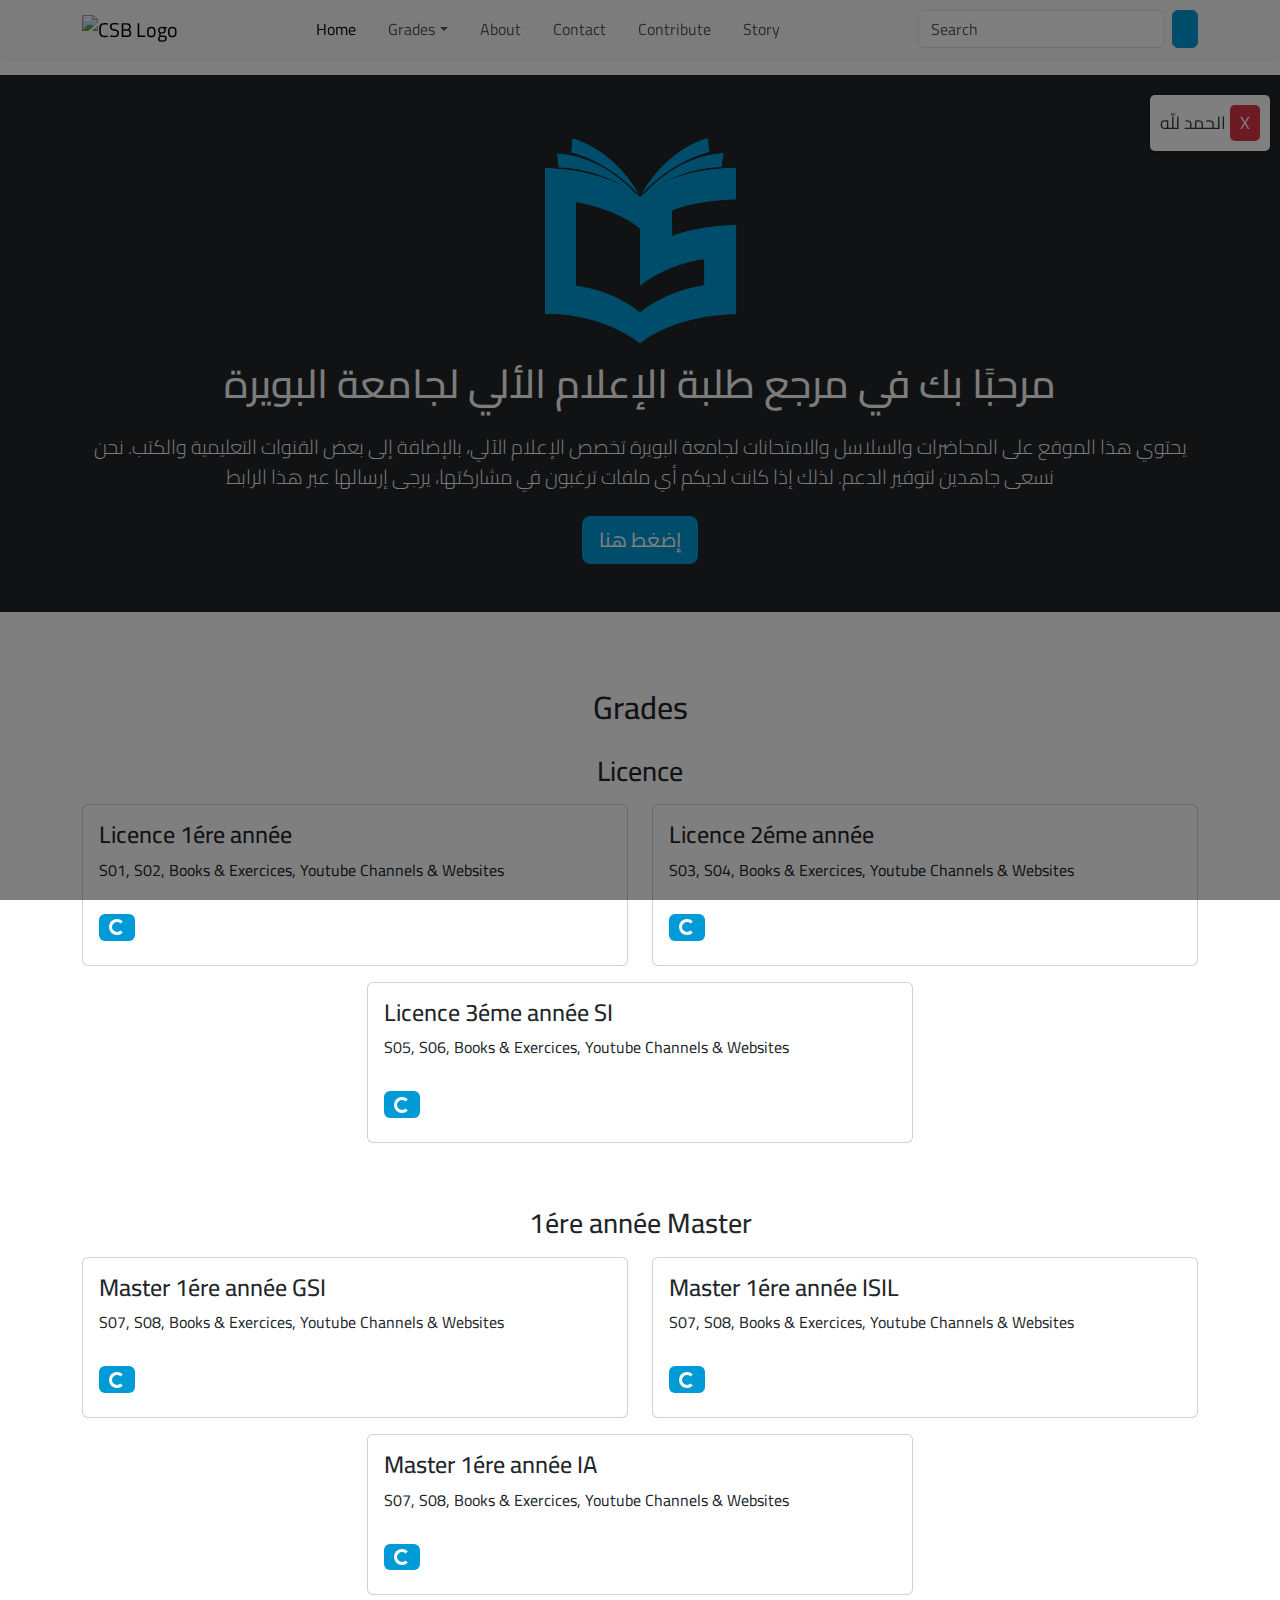
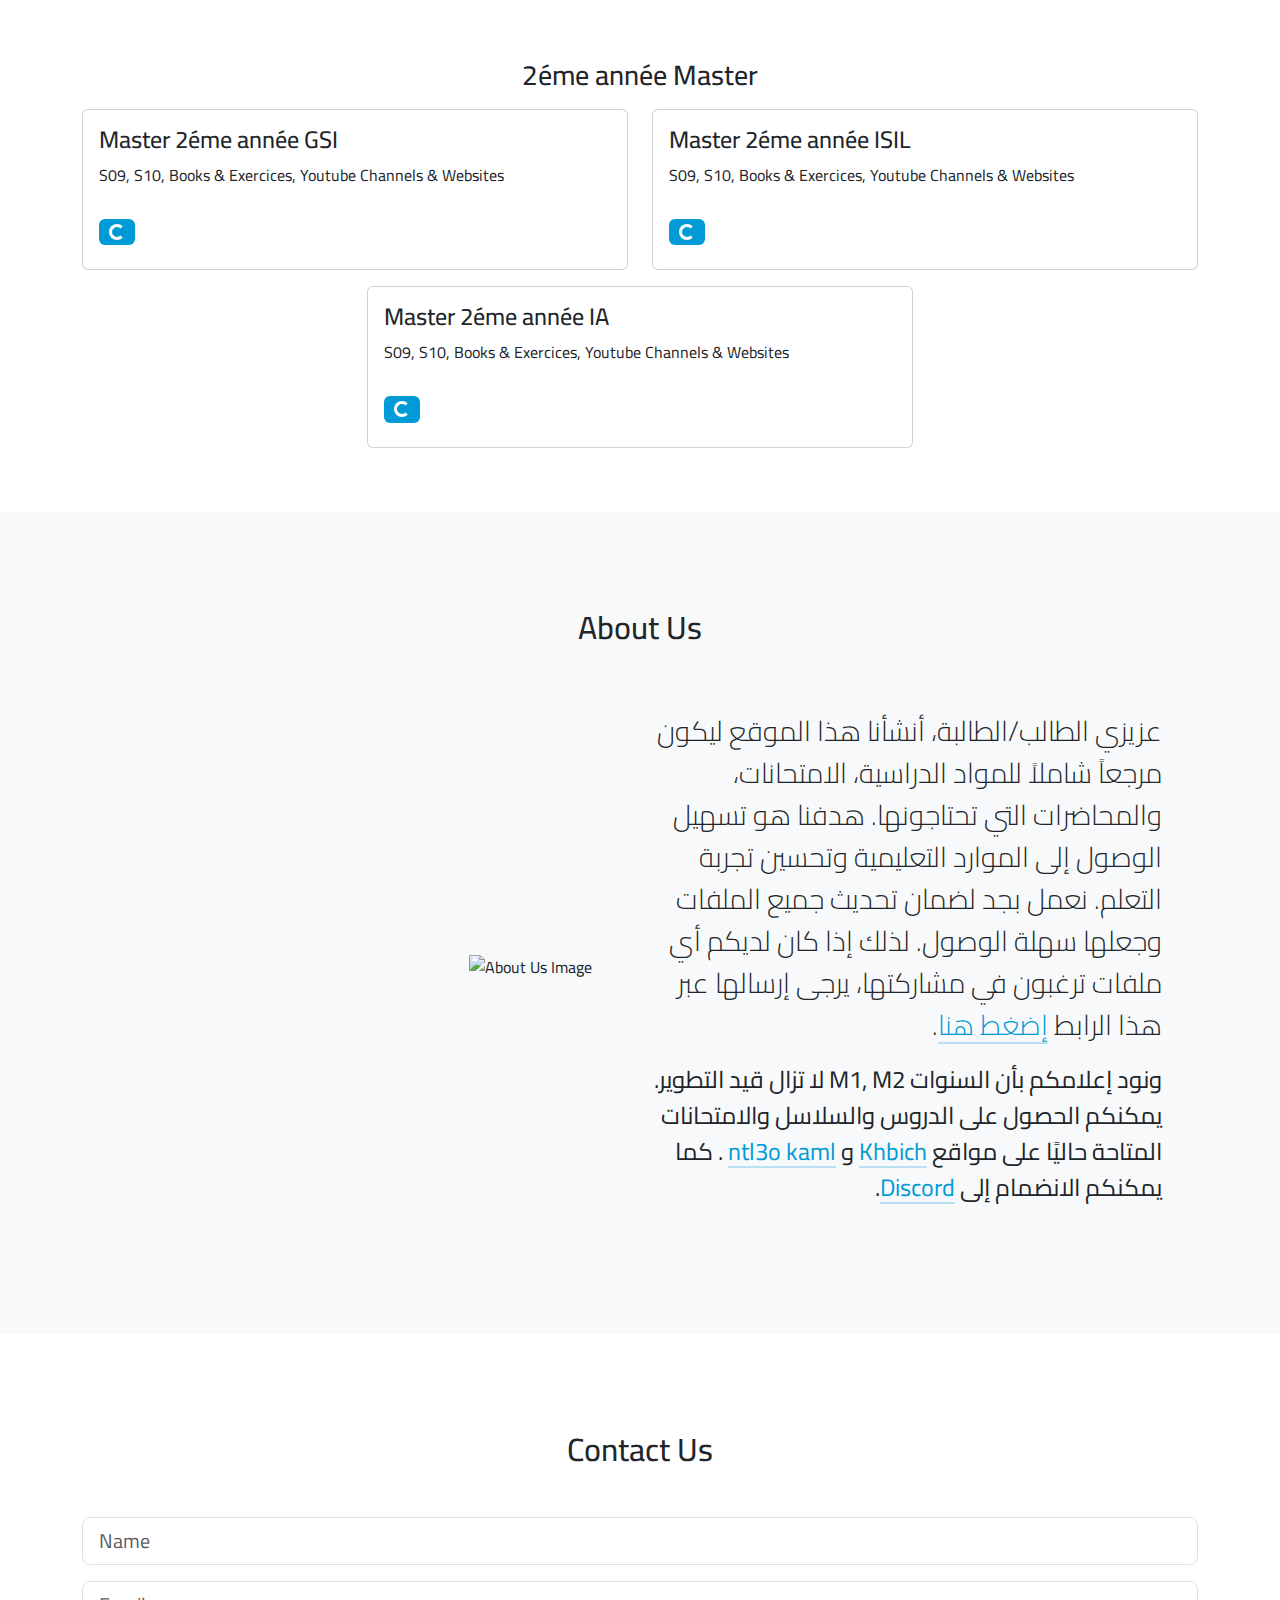
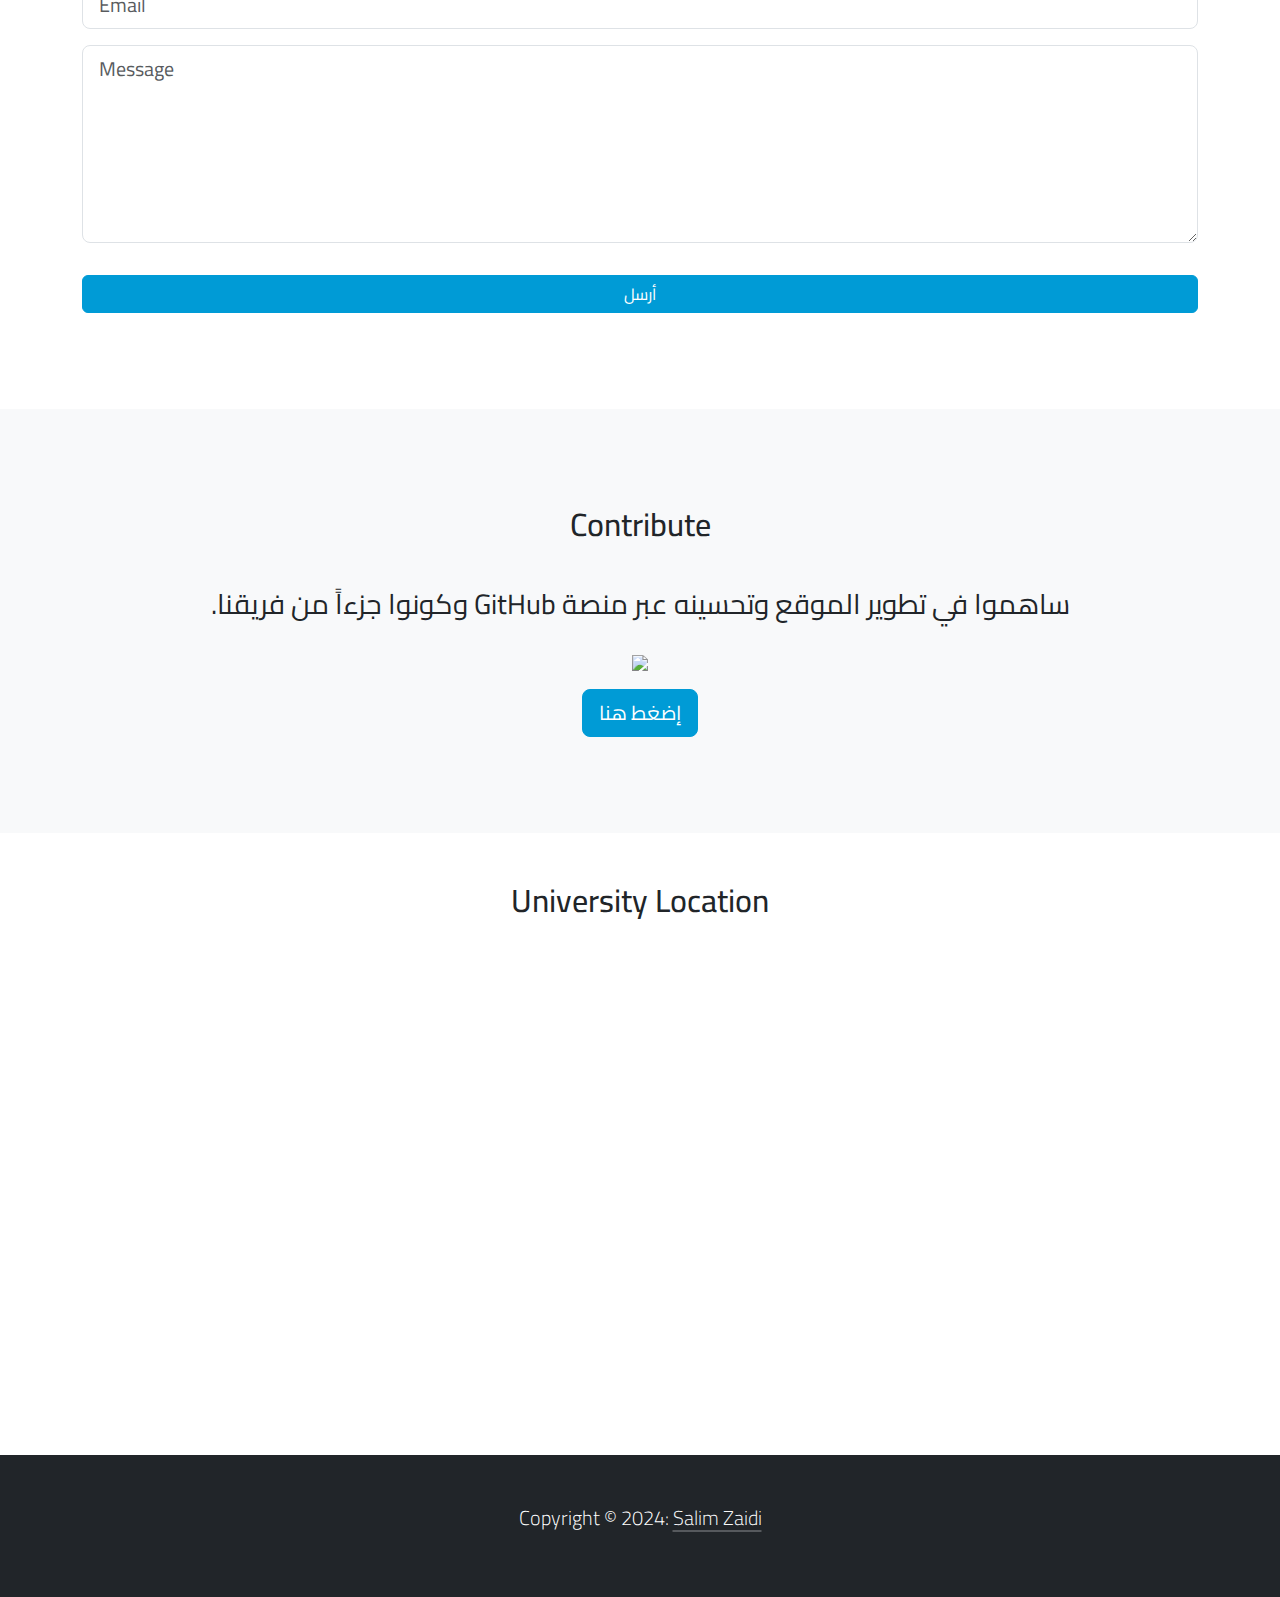
==== index.html @ 946effe6 "Update navbar links" ====
<!DOCTYPE html>
<html>
  <head>
    <meta charset="UTF-8" />
    <meta name="viewport" content="width=device-width, initial-scale=1" />
    <title>CS Bouira</title>
    <script
      type="module"
      src="https://www.gstatic.com/firebasejs/10.13.0/firebase-app.js"
    ></script>
    <script
      type="module"
      src="https://www.gstatic.com/firebasejs/10.13.0/firebase-storage.js"
    ></script>
    <link href="assets/css/style.css" rel="stylesheet" />
    <link href="assets/css/bootstrap.css" rel="stylesheet" />
    <link
      rel="stylesheet"
      href="https://cdnjs.cloudflare.com/ajax/libs/bootstrap-icons/1.11.3/font/bootstrap-icons.min.css"
      integrity="sha512-dPXYcDub/aeb08c63jRq/k6GaKccl256JQy/AnOq7CAnEZ9FzSL9wSbcZkMp4R26vBsMLFYH4kQ67/bbV8XaCQ=="
      crossorigin="anonymous"
      referrerpolicy="no-referrer"
    />
    <link
      rel="stylesheet"
      href="https://cdnjs.cloudflare.com/ajax/libs/font-awesome/6.5.2/css/all.min.css"
      integrity="sha512-SnH5WK+bZxgPHs44uWIX+LLJAJ9/2PkPKZ5QiAj6Ta86w+fsb2TkcmfRyVX3pBnMFcV7oQPJkl9QevSCWr3W6A=="
      crossorigin="anonymous"
      referrerpolicy="no-referrer"
    />
    <link rel="preconnect" href="https://fonts.googleapis.com" />
    <link rel="preconnect" href="https://fonts.gstatic.com" crossorigin />
    <link
      href="https://fonts.googleapis.com/css2?family=Cairo:wght@200..1000&display=swap"
      rel="stylesheet"
    />
    <link rel="icon" type="image/x-icon" href="assets/images/favicon.ico" />
    <style>
      #spinnerHidden {
        margin-left: 5px;
        display: none;
      }
      .progress {
        margin-top: 10px;
        height: 20px;
      }
    </style>
    <!-- Google tag (gtag.js) -->
    <script
      async
      src="https://www.googletagmanager.com/gtag/js?id=G-Q7Y0WEM3KB"
    ></script>
    <script>
      window.dataLayer = window.dataLayer || [];
      function gtag() {
        dataLayer.push(arguments);
      }
      gtag("js", new Date());

      gtag("config", "G-Q7Y0WEM3KB");
    </script>
  </head>
  <body data-bs-spy="scroll" data-bs-target=".navbar" data-bs-offset="10">
    <!-- NavBar -->
    <nav
      class="navbar bg-light navbar-expand-lg navbar-light fixed-top shadow-sm"
    >
      <div class="container">
        <a href="./index.html" class="navbar-brand"
          ><img src="assets/images/csb-nav-logo.png" alt="CSB Logo"
        /></a>
        <button
          class="navbar-toggler"
          data-bs-toggle="collapse"
          data-bs-target="#navCollapse"
        >
          <span class="navbar-toggler-icon"></span>
        </button>
        <div class="collapse navbar-collapse" id="navCollapse">
          <ul class="navbar-nav m-auto">
            <li class="nav-item me-3">
              <a href="#" class="nav-link active">Home</a>
            </li>
            <li class="nav-item dropdown me-3">
              <a
                class="nav-link dropdown-toggle"
                href="grades-scroll"
                role="button"
                data-bs-toggle="dropdown"
              >
                Grades</a
              >
              <ul class="dropdown-menu">
                <li>
                  <a class="dropdown-item" href="./assets/html/licence1.html"
                    >Licence 1</a
                  >
                </li>
                <li>
                  <a class="dropdown-item" href="./assets/html/licence2.html"
                    >Licence 2</a
                  >
                </li>
                <li>
                  <a class="dropdown-item" href="./assets/html/licence3.html"
                    >Licence 3</a
                  >
                </li>
                <li>
                  <a class="dropdown-item" href="./assets/html/master1_gsi.html"
                    >Master 1 GSI</a
                  >
                </li>
                <li>
                  <a class="dropdown-item disabled" href="#">Master 1 ISIL</a>
                </li>
                <li>
                  <a class="dropdown-item disabled" href="#">Master 1 IA</a>
                </li>
                <li>
                  <a class="dropdown-item" href="./assets/html/master2_gsi.html"
                    >Master 2 GSI</a
                  >
                </li>
                <li>
                  <a
                    class="dropdown-item"
                    href="./assets/html/master2_isil.html"
                    >Master 2 ISIL</a
                  >
                </li>
                <li>
                  <a class="dropdown-item disabled" href="#">Master 2 IA</a>
                </li>
              </ul>
            </li>
            <li class="nav-item me-3">
              <a href="#about-scroll" class="nav-link">About</a>
            </li>
            <li class="nav-item me-3">
              <a href="#contact-scroll" class="nav-link">Contact</a>
            </li>
            <li class="nav-item me-3">
              <a href="#contribute-scroll" class="nav-link">Contribute</a>
            </li>
            <li class="nav-item me-3">
              <a href="./assets/html/our-journey.html" class="nav-link"
                >Story</a
              >
            </li>
          </ul>
          <!-- Search button nav  -->
          <a
            href=""
            type="button"
            data-bs-toggle="modal"
            data-bs-target="#myModal"
            class="d-flex custom-link"
          >
            <input
              class="form-control me-2"
              type="text"
              placeholder="Search"
              readonly
            />
            <button class="btn btn-primary text-white" type="button">
              <i class="bi bi-search"></i>
            </button>
          </a>
        </div>
      </div>
    </nav>
    <!-- Search Modal -->
    <div class="modal fade" id="myModal">
      <div class="modal-dialog modal-dialog-scrollable modal-xl">
        <div class="modal-content">
          <!-- Modal Header -->
          <div class="modal-header">
            <h4 class="modal-title m-auto">إبحث عن الملفات</h4>
            <!-- <button -->
            <!--   type="button" -->
            <!--   class="btn-close" -->
            <!--   data-bs-dismiss="modal" -->
            <!-- ></button> -->
          </div>

          <!-- Modal body -->
          <div class="modal-body">
            <span class="d-flex">
              <input
                class="form-control me-2"
                id="searchQuery"
                type="text"
                placeholder="Exemples: Algo, TP Algo, Examen Algo ..."
              />
              <button
                class="btn btn-primary text-white"
                id="searchButton"
                type="button"
                onclick="searchFiles()"
              >
                إبحث <span id="spinner-upload"></span>
              </button>
            </span>
            <div id="search-results"></div>
          </div>

          <!-- Modal footer -->
          <div class="modal-footer">
            <button
              type="button"
              class="btn btn-danger"
              data-bs-dismiss="modal"
            >
              Close
            </button>
          </div>
        </div>
      </div>
    </div>
    <!-- Adhkar Notification -->
    <div id="adhkar">
      <span id="adhkarText">الحمد للّه</span>
      <button id="closeAdhkar">X</button>
    </div>
    <!-- Header -->
    <section class="bg-dark text-light p-md-5 p-3 text-center mb-5">
      <div class="container">
        <div
          class="d-sm-flex flex-column align-items-center justify-content-between"
        >
          <img
            class="img-fluid min"
            src="assets/images/csb-logo.png"
            alt="CSB Logo"
          />
          <div>
            <h1 dir="rtl">
              مرحبًا بك في مرجع طلبة الإعلام الألي لجامعة البويرة
            </h1>
            <p class="lead my-4">
              يحتوي هذا الموقع على المحاضرات والسلاسل والامتحانات لجامعة البويرة
              تخصص الإعلام الآلي، بالإضافة إلى بعض القنوات التعليمية والكتب. نحن
              نسعى جاهدين لتوفير الدعم. لذلك إذا كانت لديكم أي ملفات ترغبون في
              مشاركتها، يرجى إرسالها عبر هذا الرابط
            </p>
            <button
              class="btn btn-lg btn-primary text-white"
              id="uploadButton"
              type="button"
              data-bs-toggle="offcanvas"
              data-bs-target="#offcanvas-upload"
            >
              إضغط هنا
            </button>
          </div>
        </div>
      </div>
    </section>
    <!-- Grades -->
    <section id="grades-scroll" class="p-md-4">
      <div class="container">
        <h2 class="text-center mt-1">
          <span class="text-primary"
            ><i class="fa-solid fa-graduation-cap"></i
          ></span>
          Grades
        </h2>
        <div class="row mt-4 pb-4">
          <h3 class="text-center mt-1 pb-2">Licence</h3>
          <div class="col-sm-6 mb-3">
            <div class="card card-hover-effect">
              <div class="card-body">
                <a
                  href="./assets/html/licence1.html"
                  id="custom-link"
                  class="text-dark"
                >
                  <h4 class="card-title">Licence 1ére année</h4>
                  <p class="card-text pb-3">
                    S01, S02, Books & Exercices, Youtube Channels & Websites
                  </p>
                  <div class="card-link h5">
                    <span class="badge bg-primary">
                      <i class="bi bi-file-earmark-text-fill"></i>
                      <span id="licence1">
                        <span class="spinner-border spinner-border-sm"></span>
                      </span>
                    </span>
                  </div>
                </a>
              </div>
            </div>
          </div>
          <div class="col-sm-6 mb-3">
            <div class="card card-hover-effect">
              <div class="card-body">
                <a
                  href="./assets/html/licence2.html"
                  id="custom-link"
                  class="text-dark"
                >
                  <h4 class="card-title">Licence 2éme année</h4>
                  <p class="card-text pb-3">
                    S03, S04, Books & Exercices, Youtube Channels & Websites
                  </p>
                  <div class="card-link h5">
                    <span class="badge bg-primary">
                      <i class="bi bi-file-earmark-text-fill"></i>
                      <span id="licence2">
                        <span class="spinner-border spinner-border-sm"></span>
                      </span>
                    </span>
                  </div>
                </a>
              </div>
            </div>
          </div>
          <div class="col-sm-6 mb-3 m-auto">
            <div class="card card-hover-effect">
              <div class="card-body">
                <a
                  href="./assets/html/licence3.html"
                  id="custom-link"
                  class="text-dark"
                >
                  <h4 class="card-title">Licence 3éme année SI</h4>
                  <p class="card-text pb-3">
                    S05, S06, Books & Exercices, Youtube Channels & Websites
                  </p>
                  <div class="card-link h5">
                    <span class="badge bg-primary">
                      <i class="bi bi-file-earmark-text-fill"></i>
                      <span id="licence3">
                        <span class="spinner-border spinner-border-sm"></span>
                      </span>
                    </span>
                  </div>
                </a>
              </div>
            </div>
          </div>
        </div>
        <div class="row mt-4 pb-4">
          <h3 class="text-center pb-2">1ére année Master</h3>
          <div class="col-sm-6 mb-3">
            <div class="card card-hover-effect">
              <div class="card-body">
                <a
                  href="./assets/html/master1_gsi.html"
                  id="custom-link"
                  class="text-dark"
                >
                  <h4 class="card-title">Master 1ére année GSI</h4>
                  <p class="card-text pb-3">
                    S07, S08, Books & Exercices, Youtube Channels & Websites
                  </p>
                  <div class="card-link h5">
                    <span class="badge bg-primary">
                      <i class="bi bi-file-earmark-text-fill"></i>
                      <span id="master1_gsi">
                        <span class="spinner-border spinner-border-sm"></span>
                      </span>
                    </span>
                  </div>
                </a>
              </div>
            </div>
          </div>
          <div class="col-sm-6 mb-3">
            <div class="card card-hover-effect">
              <div class="card-body">
                <a href="#" id="custom-link" class="text-dark in-progress">
                  <h4 class="card-title">Master 1ére année ISIL</h4>
                  <p class="card-text pb-3">
                    S07, S08, Books & Exercices, Youtube Channels & Websites
                  </p>
                  <div class="card-link h5">
                    <span class="badge bg-primary">
                      <i class="bi bi-file-earmark-text-fill"></i>
                      <span id="master1_isil">
                        <span class="spinner-border spinner-border-sm"></span>
                      </span>
                    </span>
                  </div>
                </a>
              </div>
            </div>
          </div>
          <div class="col-sm-6 mb-3 m-auto">
            <div class="card card-hover-effect">
              <div class="card-body">
                <a href="#" id="custom-link" class="text-dark in-progress">
                  <h4 class="card-title">Master 1ére année IA</h4>
                  <p class="card-text pb-3">
                    S07, S08, Books & Exercices, Youtube Channels & Websites
                  </p>
                  <div class="card-link h5">
                    <span class="badge bg-primary">
                      <i class="bi bi-file-earmark-text-fill"></i>
                      <span id="master1_ia">
                        <span class="spinner-border spinner-border-sm"></span>
                      </span>
                    </span>
                  </div>
                </a>
              </div>
            </div>
          </div>
        </div>
        <div class="row mt-4 pb-4">
          <h3 class="text-center pb-2">2éme année Master</h3>
          <div class="col-sm-6 mb-3 m-auto">
            <div class="card card-hover-effect">
              <div class="card-body">
                <a
                  href="./assets/html/master2_gsi.html"
                  id="custom-link"
                  class="text-dark"
                >
                  <h4 class="card-title">Master 2éme année GSI</h4>
                  <p class="card-text pb-3">
                    S09, S10, Books & Exercices, Youtube Channels & Websites
                  </p>
                  <div class="card-link h5">
                    <span class="badge bg-primary">
                      <i class="bi bi-file-earmark-text-fill"></i>
                      <span id="master2_gsi">
                        <span class="spinner-border spinner-border-sm"></span>
                      </span>
                    </span>
                  </div>
                </a>
              </div>
            </div>
          </div>
          <div class="col-sm-6 mb-3 m-auto">
            <div class="card card-hover-effect">
              <div class="card-body">
                <a
                  href="./assets/html/master2_isil.html"
                  id="custom-link"
                  class="text-dark"
                >
                  <h4 class="card-title">Master 2éme année ISIL</h4>
                  <p class="card-text pb-3">
                    S09, S10, Books & Exercices, Youtube Channels & Websites
                  </p>
                  <div class="card-link h5">
                    <span class="badge bg-primary">
                      <i class="bi bi-file-earmark-text-fill"></i>
                      <span id="master2_isil">
                        <span class="spinner-border spinner-border-sm"></span>
                      </span>
                    </span>
                  </div>
                </a>
              </div>
            </div>
          </div>
          <div class="col-sm-6 mb-3 m-auto">
            <div class="card card-hover-effect">
              <div class="card-body">
                <a href="#" id="custom-link" class="text-dark in-progress">
                  <h4 class="card-title">Master 2éme année IA</h4>
                  <p class="card-text pb-3">
                    S09, S10, Books & Exercices, Youtube Channels & Websites
                  </p>
                  <div class="card-link h5">
                    <span class="badge bg-primary">
                      <i class="bi bi-file-earmark-text-fill"></i>
                      <span id="master2_ia">
                        <span class="spinner-border spinner-border-sm"></span>
                      </span>
                    </span>
                  </div>
                </a>
              </div>
            </div>
          </div>
        </div>
      </div>
    </section>

    <!-- About us -->
    <section id="about-scroll" class="bg-light text-dark p-md-5 pt-4 text-end">
      <div class="container">
        <h2 class="text-center mt-5 mb-5">
          <span class="text-primary"
            ><i class="bi bi-file-earmark-person"></i
          ></span>
          About Us
        </h2>
        <div class="row align-items-center justify-content-between pb-5">
          <div class="col-lg py-2">
            <img
              src="assets/images/about-us.svg"
              class="img-fluid"
              alt="About Us Image"
            />
          </div>
          <div dir="rtl" class="col-lg px-5 py-3">
            <p class="lead fs-3">
              عزيزي الطالب/الطالبة، أنشأنا هذا الموقع ليكون مرجعاً شاملاً للمواد
              الدراسية، الامتحانات، والمحاضرات التي تحتاجونها. هدفنا هو تسهيل
              الوصول إلى الموارد التعليمية وتحسين تجربة التعلم. نعمل بجد لضمان
              تحديث جميع الملفات وجعلها سهلة الوصول. لذلك إذا كان لديكم أي ملفات
              ترغبون في مشاركتها، يرجى إرسالها عبر هذا الرابط
              <a
                class="link-primary link-offset-2 link-underline-opacity-25 link-underline-opacity-100-hover"
                data-bs-toggle="offcanvas"
                data-bs-target="#offcanvas-upload"
                type="button"
                id="uploadButtonLink"
              >
                إضغط هنا </a
              >.
            </p>
            <p class="fs-4">
              ونود إعلامكم بأن السنوات M1, M2 لا تزال قيد التطوير. يمكنكم الحصول
              على الدروس والسلاسل والامتحانات المتاحة حاليًا على مواقع
              <a
                href="https://tahadz.com/khbich/"
                target="_blank"
                class="link-primary link-offset-2 link-underline-opacity-25 link-underline-opacity-100-hover"
                >Khbich</a
              >
              و
              <a
                href="https://rayaneca.github.io/rayane.github.io/"
                target="_blank"
                class="link-primary link-offset-2 link-underline-opacity-25 link-underline-opacity-100-hover"
                >ntl3o kaml</a
              >
              . كما يمكنكم الانضمام إلى
              <a
                href="https://discord.gg/wbubXFaFJg"
                target="_blank"
                class="link-primary link-offset-2 link-underline-opacity-25 link-underline-opacity-100-hover"
                >Discord</a
              >.
            </p>
          </div>
        </div>
      </div>
    </section>
    <!-- Contact us -->
    <section id="contact-scroll" class="p-md-5 pt-4">
      <div class="container">
        <h2 class="text-center mt-5 mb-5">
          <span class="text-primary"
            ><i class="fa-solid fa-paper-plane"></i
          ></span>
          Contact Us
        </h2>
        <div class="row pb-5">
          <div class="col-12">
            <form action="" method="POST" name="csb-contact-form">
              <div class="mb-3">
                <input
                  type="text"
                  class="form-control form-control-lg"
                  name="name-contact"
                  placeholder="Name"
                  required
                />
              </div>
              <div class="mb-3">
                <input
                  type="email"
                  class="form-control form-control-lg"
                  name="email-contact"
                  placeholder="Email"
                  required
                />
              </div>
              <div class="mb-3">
                <textarea
                  class="form-control form-control-lg"
                  name="message-contact"
                  rows="6"
                  placeholder="Message"
                  required
                ></textarea>
              </div>
              <div class="d-grid">
                <button
                  id="submit-contact"
                  type="submit"
                  class="btn btn-primary text-white mt-3"
                >
                  أرسل <span></span>
                </button>
                <div dir="rtl" id="contact-result">
                  <strong></strong>
                </div>
              </div>
            </form>
          </div>
        </div>
      </div>
    </section>
    <!-- Contribute -->
    <section
      id="contribute-scroll"
      class="bg-light text-dark p-md-5 pt-4 text-center"
    >
      <div class="container">
        <h2 class="text-center mt-5 mb-3">
          <span class="text-primary"><i class="bi bi-github"></i></span>
          Contribute
        </h2>

        <div
          class="pb-5 d-sm-flex flex-column align-items-center justify-content-between"
        >
          <div>
            <p dir="rtl" class="fs-3 my-4">
              ساهموا في تطوير الموقع وتحسينه عبر منصة GitHub وكونوا جزءاً من
              فريقنا.
            </p>
          </div>
          <!-- github card -->
          <a href="https://github.com/zedsalim/csbouira" target="_blank"
            ><img
              class="img-fluid"
              src="https://gh-card.dev/repos/zedsalim/csbouira.svg?fullname="
          /></a>
          <a
            href="https://github.com/zedsalim/csbouira"
            target="_blank"
            class="mt-3 btn btn-lg btn-primary text-white"
            >إضغط هنا</a
          >
        </div>
      </div>
    </section>
    <!-- Map -->
    <section>
      <div class="container">
        <h2 class="text-center mt-4 p-4">
          <span class="text-primary"
            ><i class="fa-solid fa-location-dot"></i
          ></span>
          University Location
        </h2>
        <iframe
          src="https://www.google.com/maps/embed?pb=!1m18!1m12!1m3!1d823908.7739070946!2d3.1841858368198315!3d36.22993038260364!2m3!1f0!2f0!3f0!3m2!1i1024!2i768!4f13.1!3m3!1m2!1s0x128c2ff0fe3b774d%3A0x5f03f9c2709add9a!2sUniversite%20de%20Bouira!5e0!3m2!1sen!2sdz!4v1718720003137!5m2!1sen!2sdz"
          height="450"
          style="border: 0"
          allowfullscreen=""
          loading="lazy"
          referrerpolicy="no-referrer-when-downgrade"
          class="w-100 rounded-3"
        ></iframe>
      </div>
    </section>
    <!-- Footer -->
    <footer class="p-5 mt-5 bg-dark text-white text-center position-relative">
      <div class="container">
        <p class="lead">
          Copyright &copy; 2024:
          <a
            class="link-light link-offset-2 link-underline-opacity-25 link-underline-opacity-100-hover"
            href="https://salimzaidi.site"
            target="_blank"
            >Salim Zaidi</a
          >
        </p>
        <!-- Back to top button -->
        <button
          type="button"
          class="btn btn-primary btn-floating btn-lg text-white rounded-5"
          id="btn-back-to-top"
        >
          <i class="fas fa-arrow-up"></i>
        </button>
      </div>
    </footer>
    <!-- Offcanvas for file upload -->
    <section class="container">
      <div class="offcanvas offcanvas-end" id="offcanvas-upload">
        <div class="offcanvas-header">
          <h2 class="offcanvas-title">
            <span class="text-primary"
              ><i class="bi bi-file-earmark-arrow-up-fill"></i
            ></span>
            إرفع الملف الخاص بك
          </h2>
          <button
            type="button"
            class="btn-close"
            data-bs-dismiss="offcanvas"
          ></button>
        </div>
        <div class="offcanvas-body">
          <div dir="rtl" class="alert alert-info" id="infoAlert">
            <strong>ملاحظة:</strong> يمكنكم رفع أكثر من ملف في آن واحد.
          </div>
          <form dir="rtl" id="form" method="post">
            <input
              type="text"
              id="name"
              class="form-control"
              name="name"
              placeholder="Your Name"
              required
            /><br />
            <input
              type="email"
              id="email"
              name="email"
              class="form-control"
              placeholder="Email"
              required
            />
            <p class="text-muted mt-1">
              يرجى إدخال إيميل حقيقي لكي نستطيع مراسلتكم.
            </p>
            <label class="form-label fs-5" for="module">إسم المقياس:</label>
            <input
              type="text"
              id="module"
              name="module"
              class="form-control"
              placeholder="Exemple: Analyse"
              required
            /><br />
            <label class="form-label fs-5" for="filetype">نوع الملف:</label>
            <select id="filetype" name="filetype" class="form-select" required>
              <option value="Cours">Cours</option>
              <option value="Résumé">Résumé</option>
              <option value="TD">TD</option>
              <option value="TP">TP</option>
              <option value="Test">Test</option>
              <option value="Examen">Examen</option>
              <option value="Other">Other</option>
            </select>
            <br />
            <label class="form-label fs-5" for="grade">السنة:</label>
            <select id="grade" name="grade" class="form-select" required>
              <optgroup label="Licence">
                <option value="Licence 1">Licence 1</option>
                <option value="Licence 2">Licence 2</option>
                <option value="Licence 3 SI">Licence 3 SI</option>
              </optgroup>
              <optgroup label="Master 1">
                <option value="Master 1 GSI">Master 1 GSI</option>
                <option value="Master 1 ISIL">Master 1 ISIL</option>
                <option value="Master 1 IA">Master 1 IA</option>
              </optgroup>
              <optgroup label="Master 2">
                <option value="Master 2 GSI">Master 2 GSI</option>
                <option value="Master 2 ISIL">Master 2 ISIL</option>
                <option value="Master 2 IA">Master 2 IA</option>
              </optgroup>
            </select>
            <br />
            <label class="form-label fs-5" for="semestre">الفصل:</label>
            <select id="semestre" name="semestre" class="form-select" required>
              <option value="Semestre 1">1</option>
              <option value="Semestre 2">2</option></select
            ><br />
            <label for="uploadfile" class="form-label fs-5"
              >إختر الملفات:</label
            >
            <input
              name="file"
              id="uploadfile"
              type="file"
              class="form-control"
              multiple
              required
            /><br />
            <div id="alerts"></div>
            <!-- Placeholder for alerts -->
            <div id="response"></div>
            <div class="d-grid">
              <button
                id="submit-upload"
                type="submit"
                class="btn btn-primary text-white mt-3"
                value="Upload"
              >
                أرسل
                <span
                  id="spinnerHidden"
                  class="spinner-border spinner-border-sm"
                ></span>
              </button>
            </div>
          </form>
        </div>
      </div>
    </section>
    <script src="assets/js/bootstrap.bundle.min.js"></script>
    <script src="assets/js/script.js"></script>
    <script src="assets/js/contact_form.js"></script>
    <script src="assets/js/files_count.js"></script>
    <script src="assets/js/search.js"></script>
    <script src="assets/js/adhkar.js"></script>
    <script src="assets/js/in-progress.js"></script>
    <script src="assets/js/announcement.js"></script>
    <script type="module" src="assets/js/firebase_upload.js"></script>
    <!-- hide info alert -->
    <script>
      function handleClick(event) {
        event.preventDefault();
        setTimeout(function () {
          const alertDiv = document.getElementById("infoAlert");
          alertDiv.classList.add("hideInfo");

          setTimeout(function () {
            alertDiv.style.display = "none";
          }, 500);
        }, 3000);
      }
      document
        .getElementById("uploadButton")
        .addEventListener("click", handleClick);
      document
        .getElementById("uploadButtonLink")
        .addEventListener("click", handleClick);
    </script>
  </body>
</html>
---- assets/css/style.css ----
/* Custom styling */
html {
  scroll-behavior: smooth;
}

body {
  font-family: "Cairo", sans-serif !important;
}

.custom-hr {
  width: 95%;
  height: 3px;
  background-color: #26aadc;
  margin: 18px auto;
}

/* Style for truncating long file names */
.custom-link-container {
  display: flex;
  align-items: center;
  white-space: nowrap;
  overflow: hidden;
  text-overflow: ellipsis;
}

#custom-link {
  text-decoration: none;
}

.custom-link {
  text-decoration: none;
  text-overflow: ellipsis;
  white-space: nowrap;
  overflow: hidden;
  flex-shrink: 1;
}

.custom-link i {
  flex-shrink: 0;
}

/* for fixed-top navbar */
body::before {
  display: block;
  content: "";
  height: 75px;
}

/* Back to top button */
#btn-back-to-top {
  position: fixed;
  bottom: 20px;
  right: 20px;
  opacity: 0;
  transition: opacity 0.3s ease, visibility 0.2s ease;
  visibility: hidden;
  pointer-events: none;
}

#btn-back-to-top.show {
  opacity: 1;
  visibility: visible;
  pointer-events: auto;
}

/* grades cards hover effect */
.card-hover-effect {
  transition: all 0.3s ease-in-out;
}
.card-hover-effect:hover {
  background-color: #009bd6;
  border: none;
  box-shadow: 0 4px 8px rgba(0, 0, 0, 0.2);
}
.card-hover-effect:hover .card-text,
.card-hover-effect:hover .card-title {
  color: #fff;
}

.card-hover-effect:hover .badge {
  background-color: #fff !important;
  color: #212529;
}

#adhkar {
  font-size: 1.1rem;
  position: fixed;
  top: 95px;
  right: 10px;
  color: #343a40;
  background-color: #fff;
  padding: 10px;
  border-radius: 5px;
  box-shadow: 0 4px 8px rgba(0, 0, 0, 0.2);
  z-index: 999;
}

#closeAdhkar {
  background-color: #dc3545;
  color: #fff;
  border: none;
  padding: 5px 10px;
  border-radius: 5px;
  cursor: pointer;
}

#Books-headingZero .accordion-button {
  background-color: #e5e5e5;
  color: #000;
}

/* hide info alert */
#infoAlert {
  transition: opacity 1s ease-out;
  opacity: 1;
}

#infoAlert.hideInfo {
  opacity: 0;
}

/* Custom width for class "min" */
/* For small screens (under 768px) */
@media (max-width: 767px) {
  .min {
    width: 50%;
  }
}

/* For medium screens (768px to 1024px) */
@media (min-width: 768px) and (max-width: 1024px) {
  .min {
    width: 25%;
  }
}

/* For large screens (greater than 1024px) */
@media (min-width: 1025px) {
  .min {
    width: 20%;
  }
}

/* Large modal for larg screens */
@media (min-width: 768px) {
  .modal-xl {
    width: 90%;
    max-width: 1200px;
  }
}
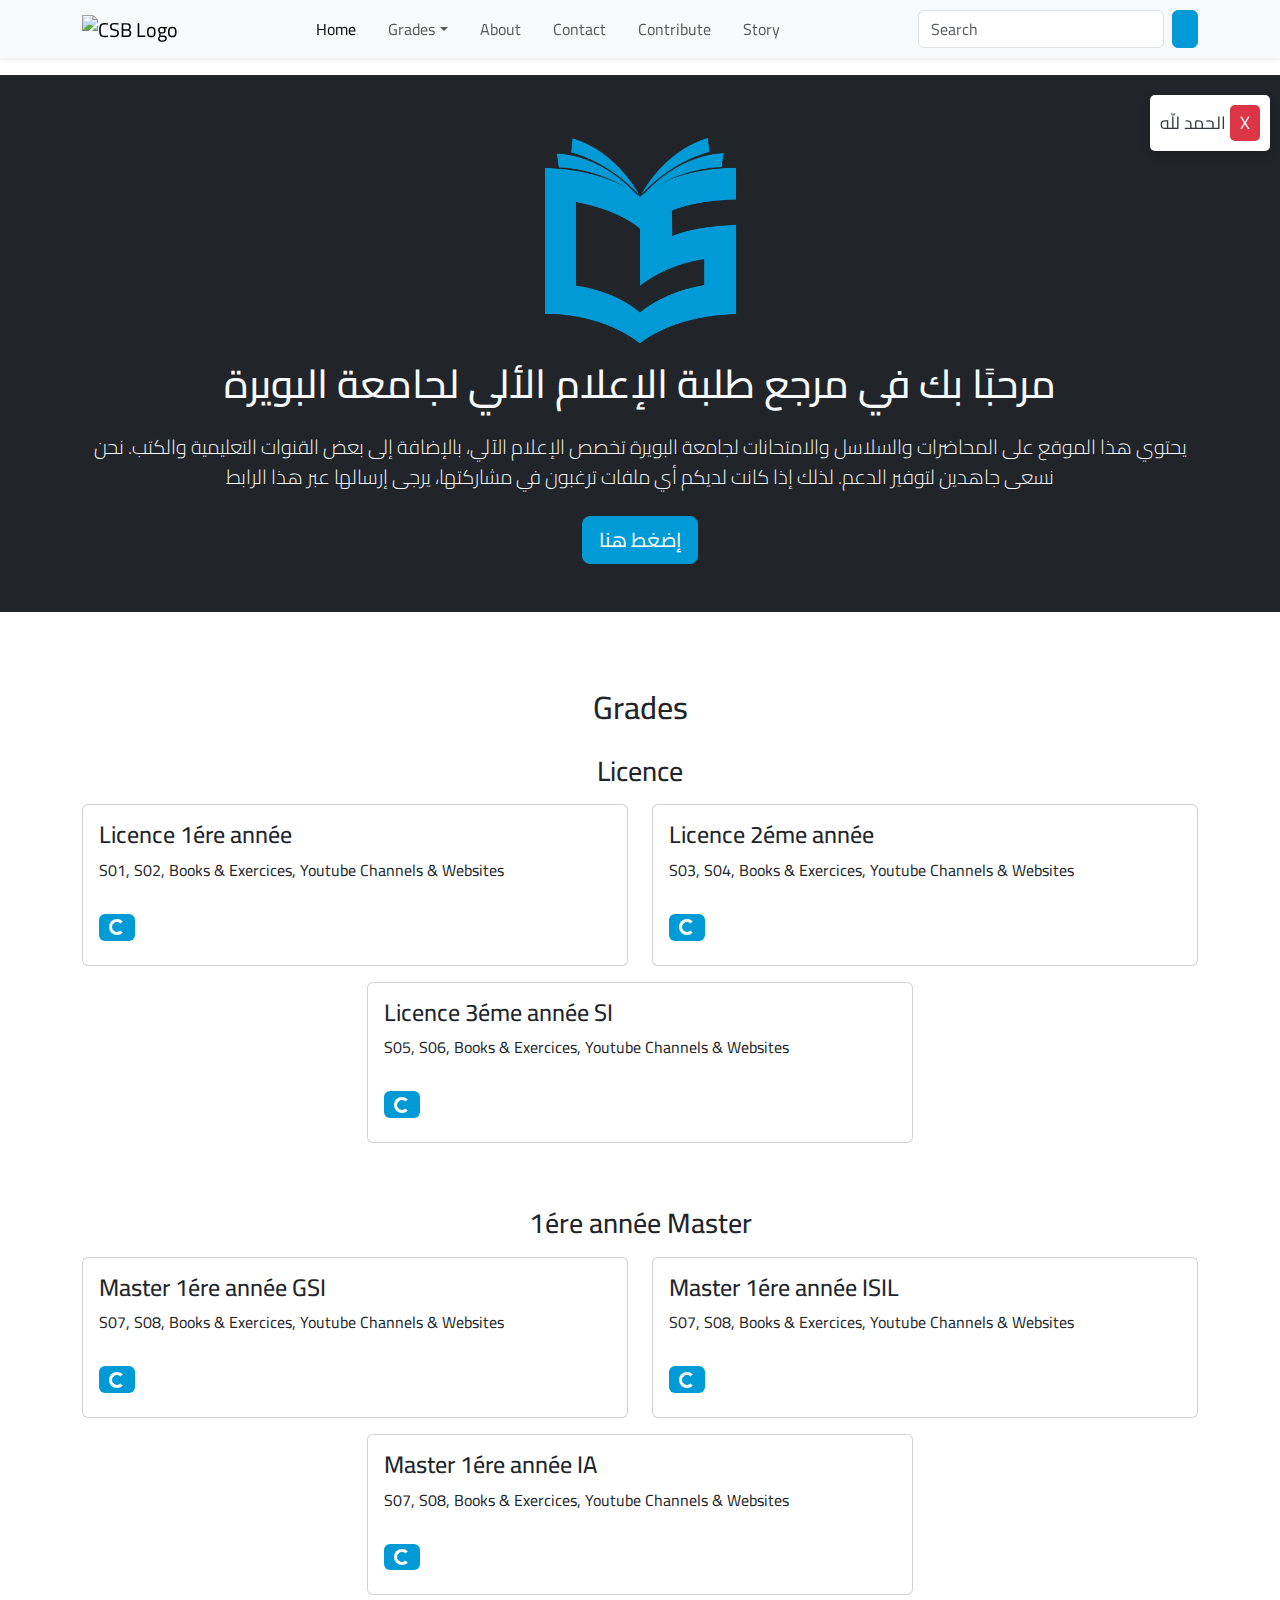
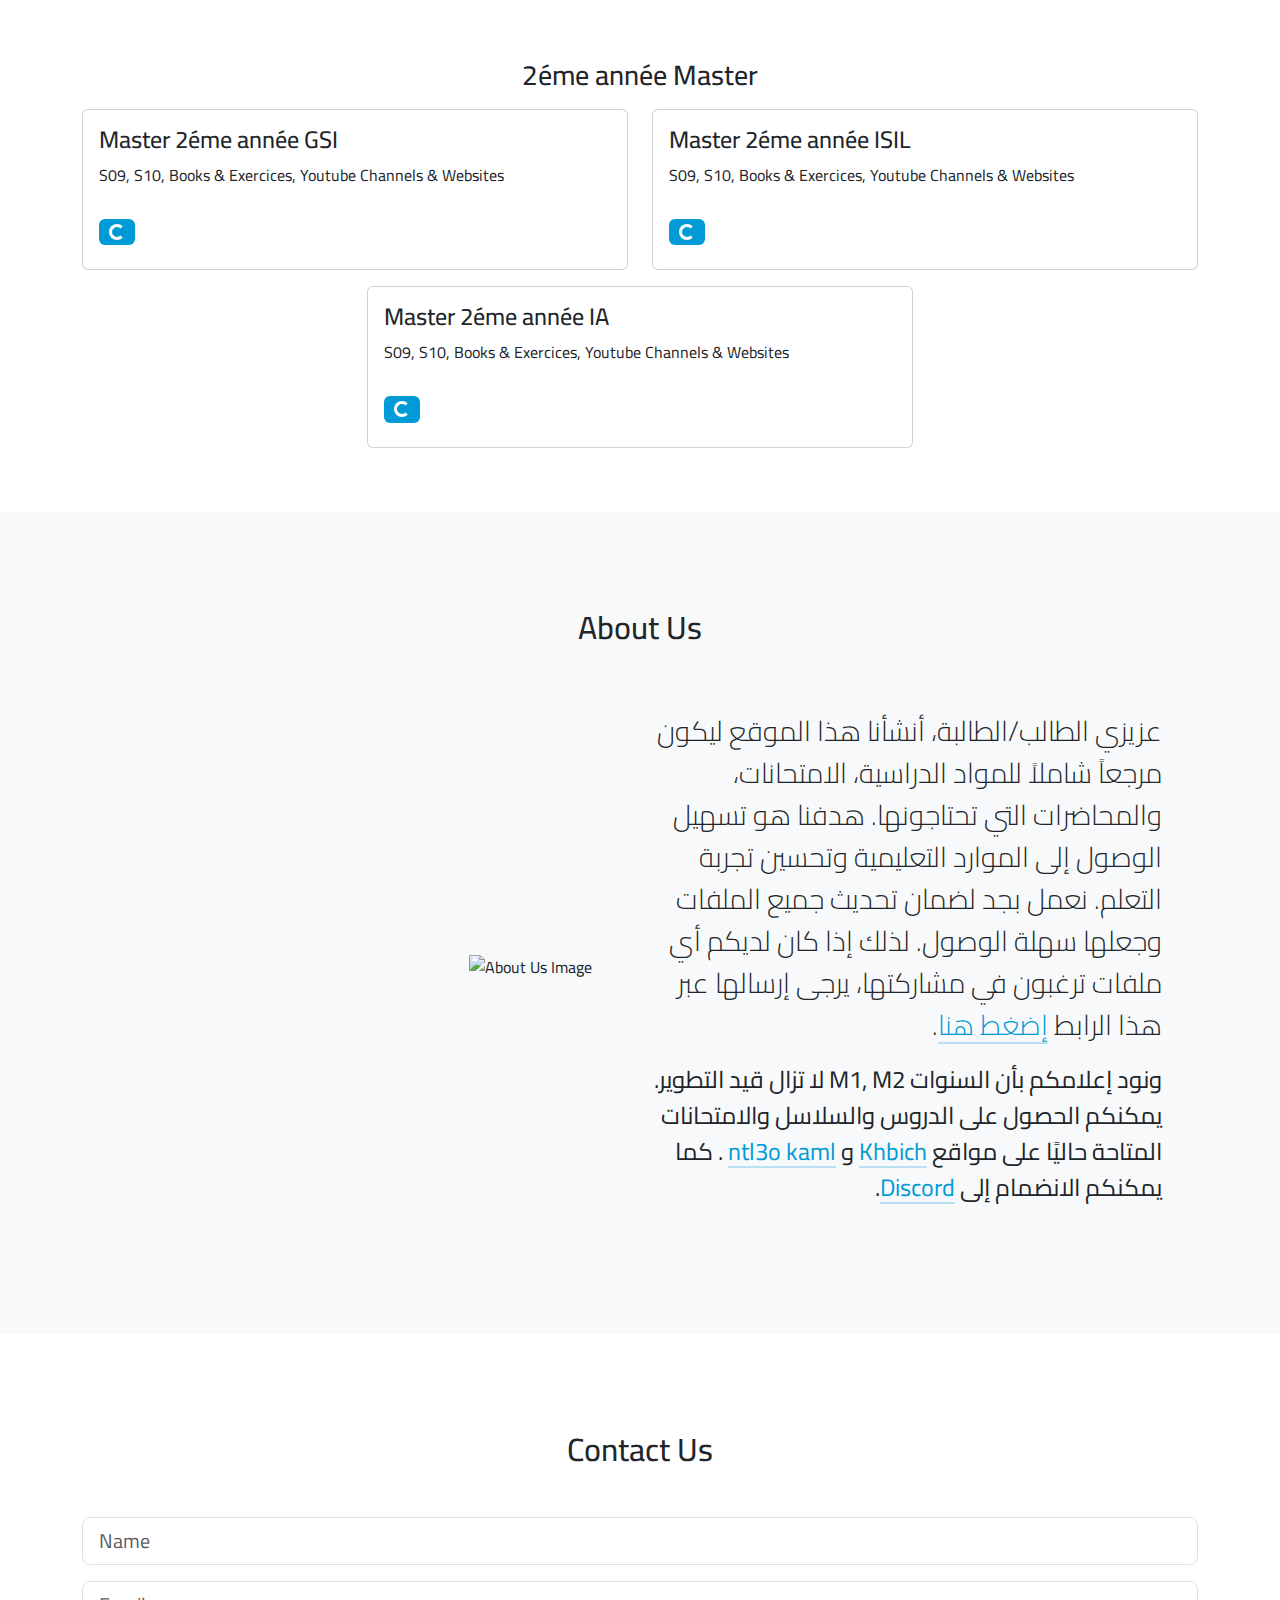
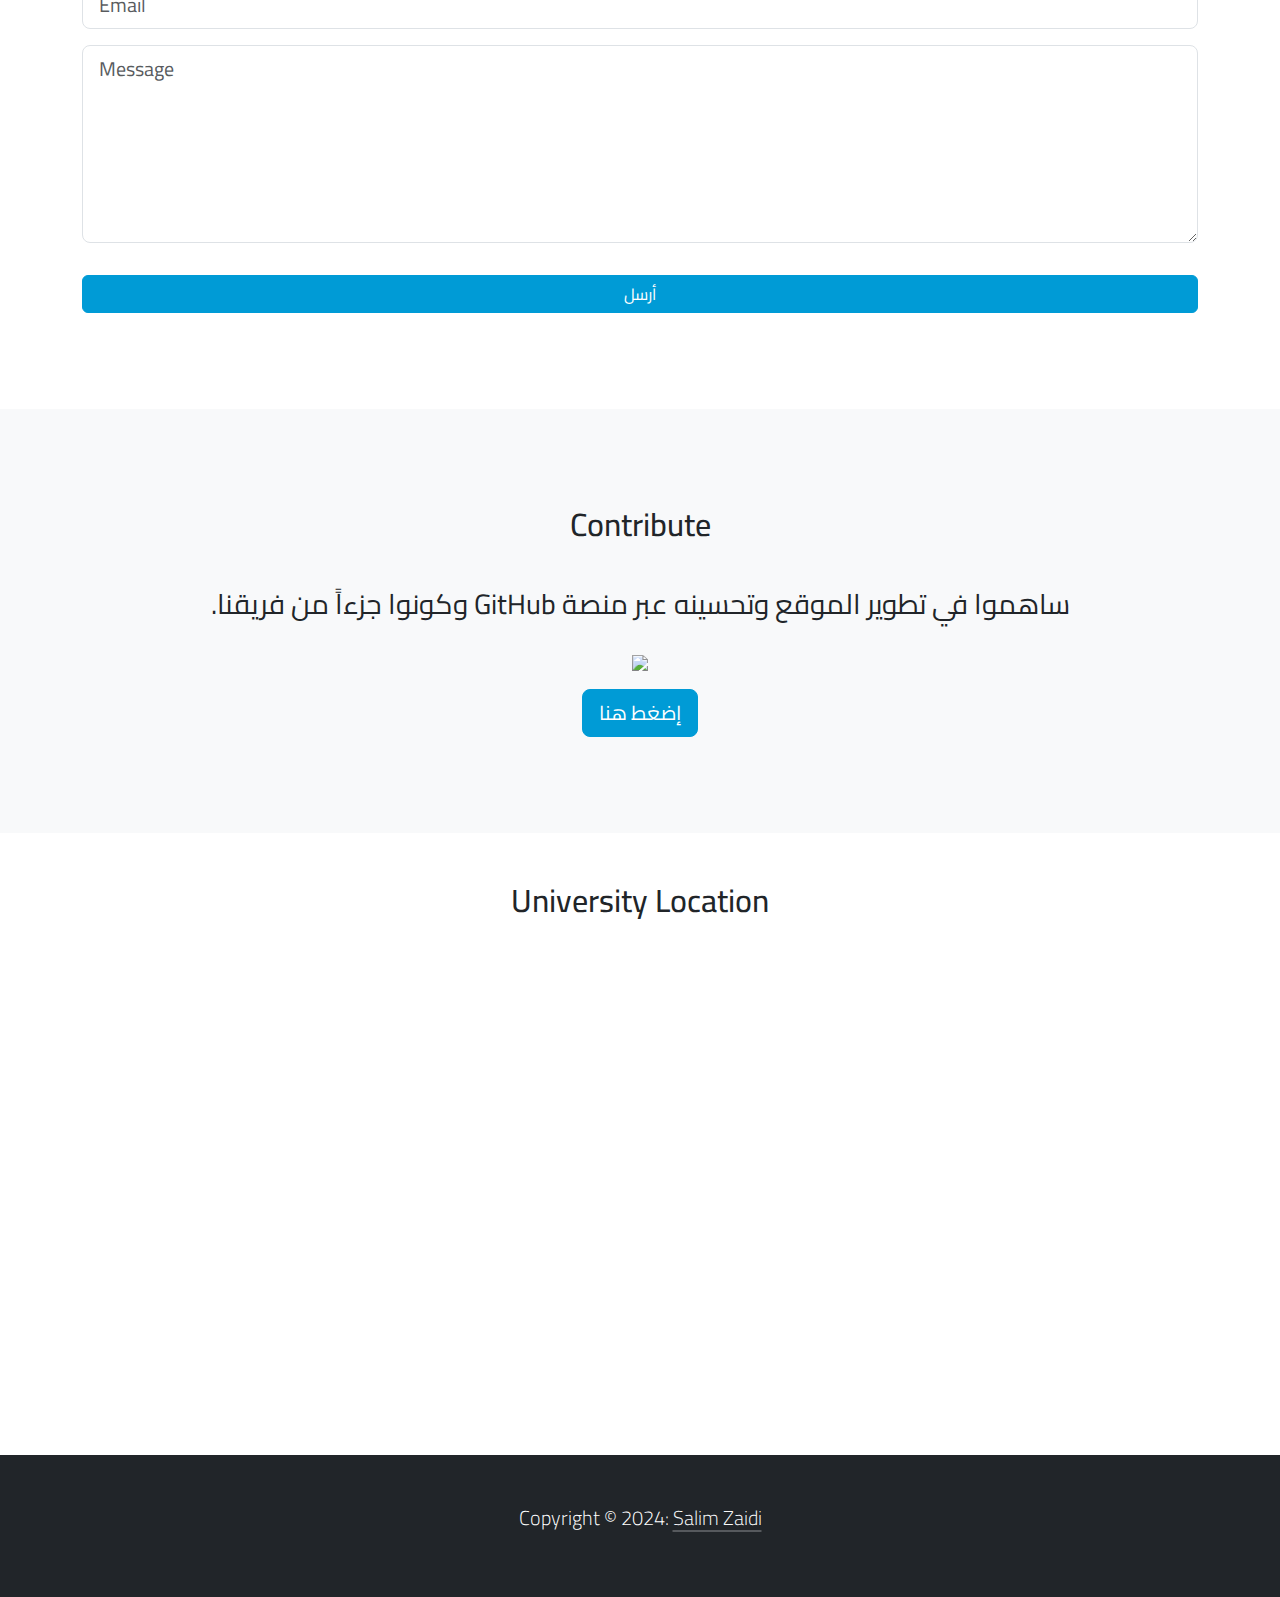
==== commit fa2b1ed6: "fix issues from the last commit" ====
--- a/index.html
+++ b/index.html
@@ -87,6 +87,7 @@
                 href="grades-scroll"
                 role="button"
                 data-bs-toggle="dropdown"
+                id="grades"
               >
                 Grades</a
               >
@@ -112,7 +113,11 @@
                   >
                 </li>
                 <li>
-                  <a class="dropdown-item disabled" href="#">Master 1 ISIL</a>
+                  <a
+                    class="dropdown-item"
+                    href="./assets/html/master1_isil.html"
+                    >Master 1 ISIL</a
+                  >
                 </li>
                 <li>
                   <a class="dropdown-item disabled" href="#">Master 1 IA</a>
@@ -148,6 +153,15 @@
                 >Story</a
               >
             </li>
+             <!--
+            <li class="language-switcher nav-item dropdown me-3">
+              <a class="nav-link dropdown-toggle" href="#" role="button" data-bs-toggle="dropdown">Language</a>
+              <ul class="dropdown-menu">
+                  <li><a class="dropdown-item" href="#" onclick="switchLanguage('en')">English</a></li>
+                  <li><a class="dropdown-item" href="#" onclick="switchLanguage('ar')">العربية</a></li>
+              </ul>
+           </li>
+            -->
           </ul>
           <!-- Search button nav  -->
           <a
@@ -197,7 +211,6 @@
                 class="btn btn-primary text-white"
                 id="searchButton"
                 type="button"
-                onclick="searchFiles()"
               >
                 إبحث <span id="spinner-upload"></span>
               </button>
@@ -235,10 +248,10 @@
             alt="CSB Logo"
           />
           <div>
-            <h1 dir="rtl">
+            <h1 id="welcomeMessage" dir="rtl">
               مرحبًا بك في مرجع طلبة الإعلام الألي لجامعة البويرة
             </h1>
-            <p class="lead my-4">
+            <p id="description" class="lead my-4">
               يحتوي هذا الموقع على المحاضرات والسلاسل والامتحانات لجامعة البويرة
               تخصص الإعلام الآلي، بالإضافة إلى بعض القنوات التعليمية والكتب. نحن
               نسعى جاهدين لتوفير الدعم. لذلك إذا كانت لديكم أي ملفات ترغبون في
@@ -370,7 +383,11 @@
           <div class="col-sm-6 mb-3">
             <div class="card card-hover-effect">
               <div class="card-body">
-                <a href="#" id="custom-link" class="text-dark in-progress">
+                <a
+                  href="./assets/html/master1_isil.html"
+                  id="custom-link"
+                  class="text-dark"
+                >
                   <h4 class="card-title">Master 1ére année ISIL</h4>
                   <p class="card-text pb-3">
                     S07, S08, Books & Exercices, Youtube Channels & Websites
@@ -795,12 +812,13 @@
     </section>
     <script src="assets/js/bootstrap.bundle.min.js"></script>
     <script src="assets/js/script.js"></script>
-    <script src="assets/js/contact_form.js"></script>
-    <script src="assets/js/files_count.js"></script>
-    <script src="assets/js/search.js"></script>
+    <script type="module" src="assets/js/contact_form.js"></script>
+    <script type="module" src="assets/js/files_count.js"></script>
+    <script type="module" src="assets/js/search.js"></script>
     <script src="assets/js/adhkar.js"></script>
     <script src="assets/js/in-progress.js"></script>
-    <script src="assets/js/announcement.js"></script>
+    <!-- <script src="assets/js/announcement.js"></script> -->
+    <script src="assets/js/newDomain.js"></script>
     <script type="module" src="assets/js/firebase_upload.js"></script>
     <!-- hide info alert -->
     <script>
@@ -823,4 +841,4 @@
         .addEventListener("click", handleClick);
     </script>
   </body>
-</html>
+</html>--- a/assets/css/style.css
+++ b/assets/css/style.css
@@ -5,6 +5,7 @@
 
 body {
   font-family: "Cairo", sans-serif !important;
+  transition: background-color 0.3s ease-in-out, color 0.3s ease-in-out;
 }
 
 .custom-hr {
@@ -148,3 +149,13 @@
     max-width: 1200px;
   }
 }
+
+.language-switcher button:hover {
+  color: #007bff;
+}
+/* Dark mode
+.dark-mode {
+  background-color: #23272b;
+  color: #fff;
+}
+*/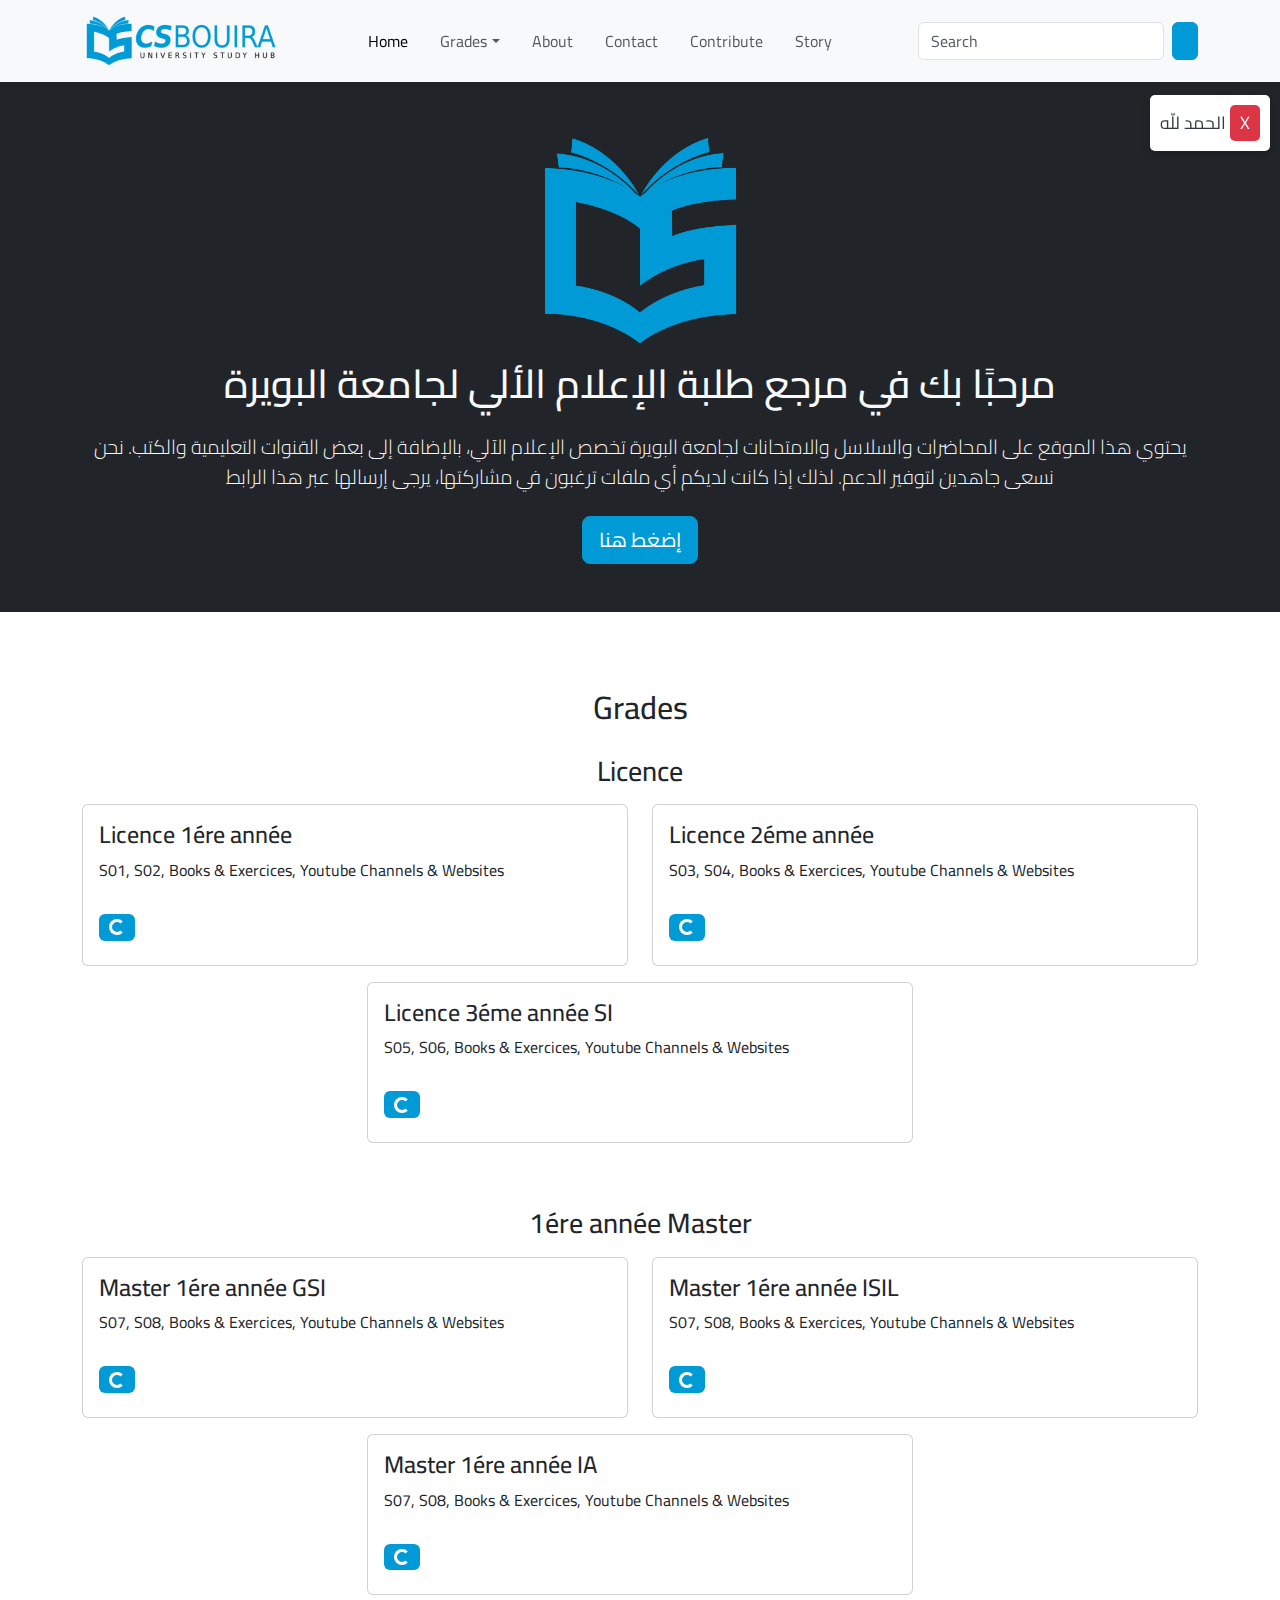
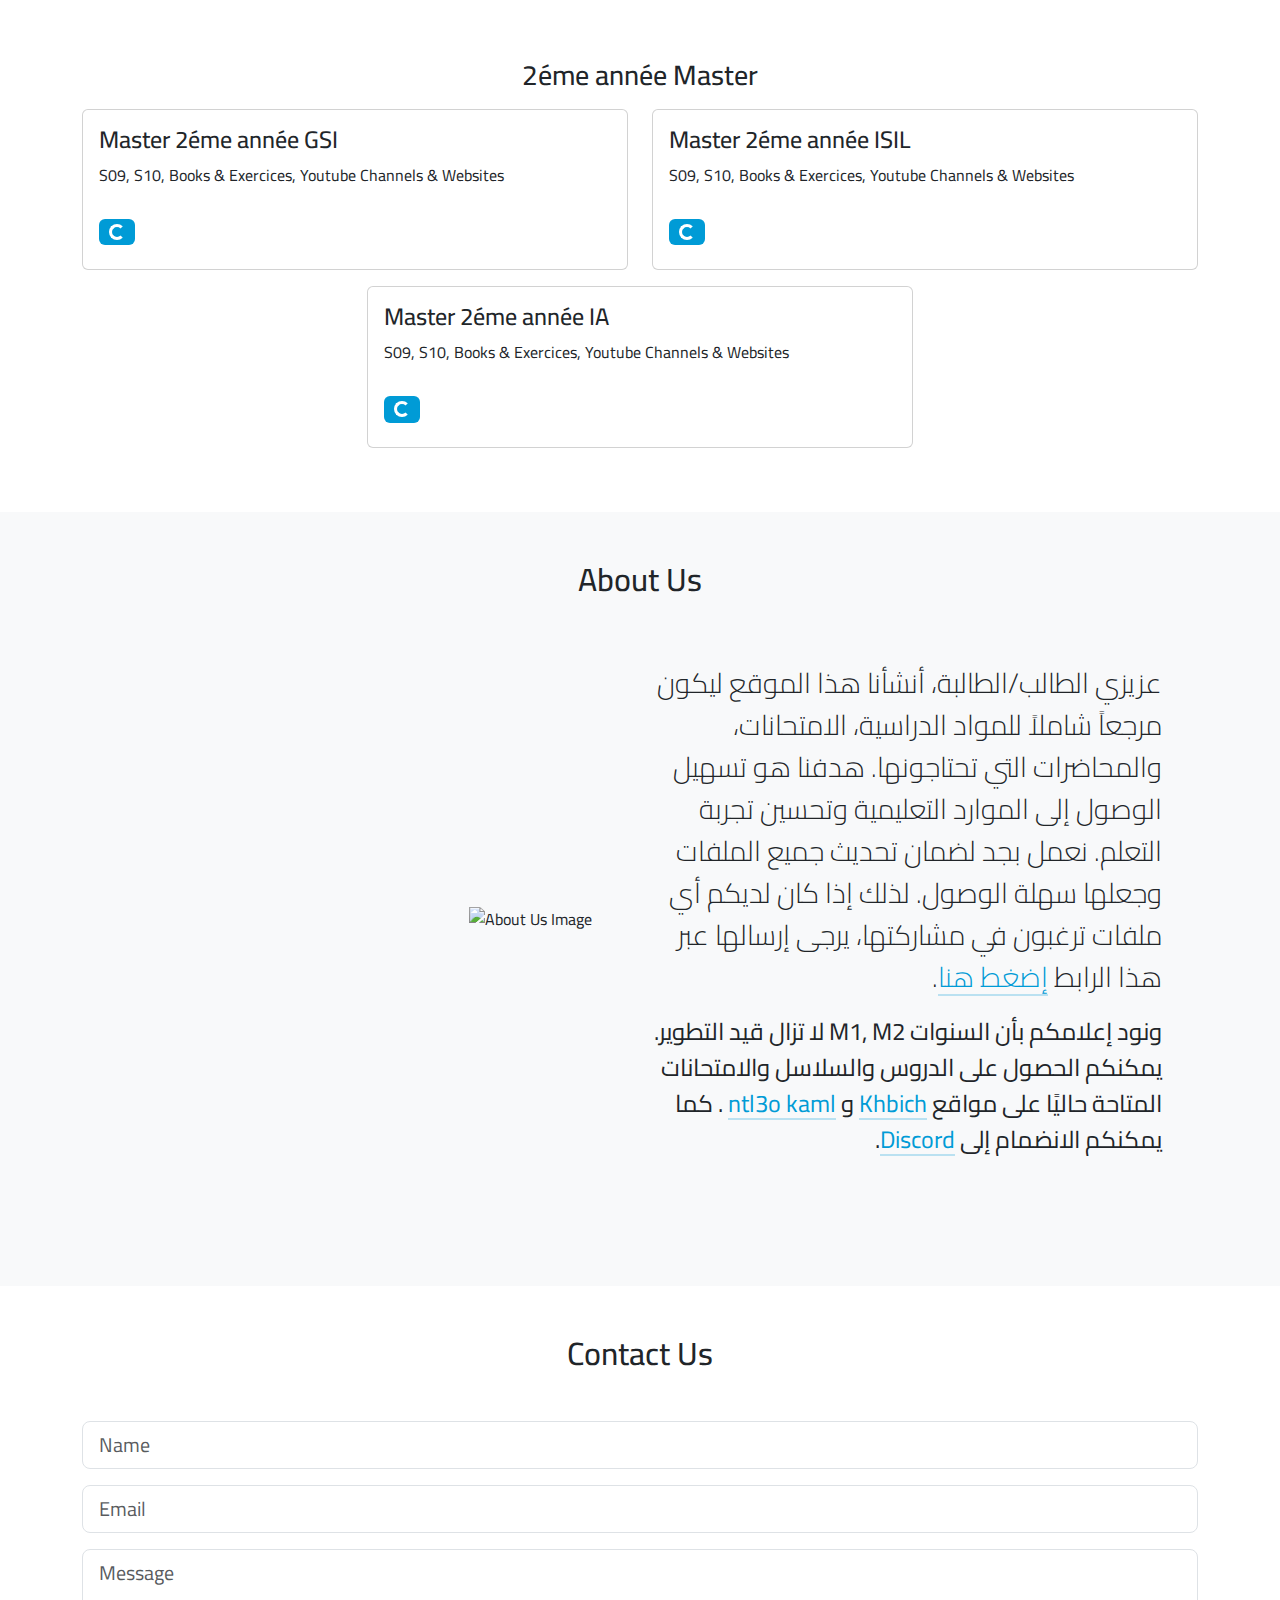
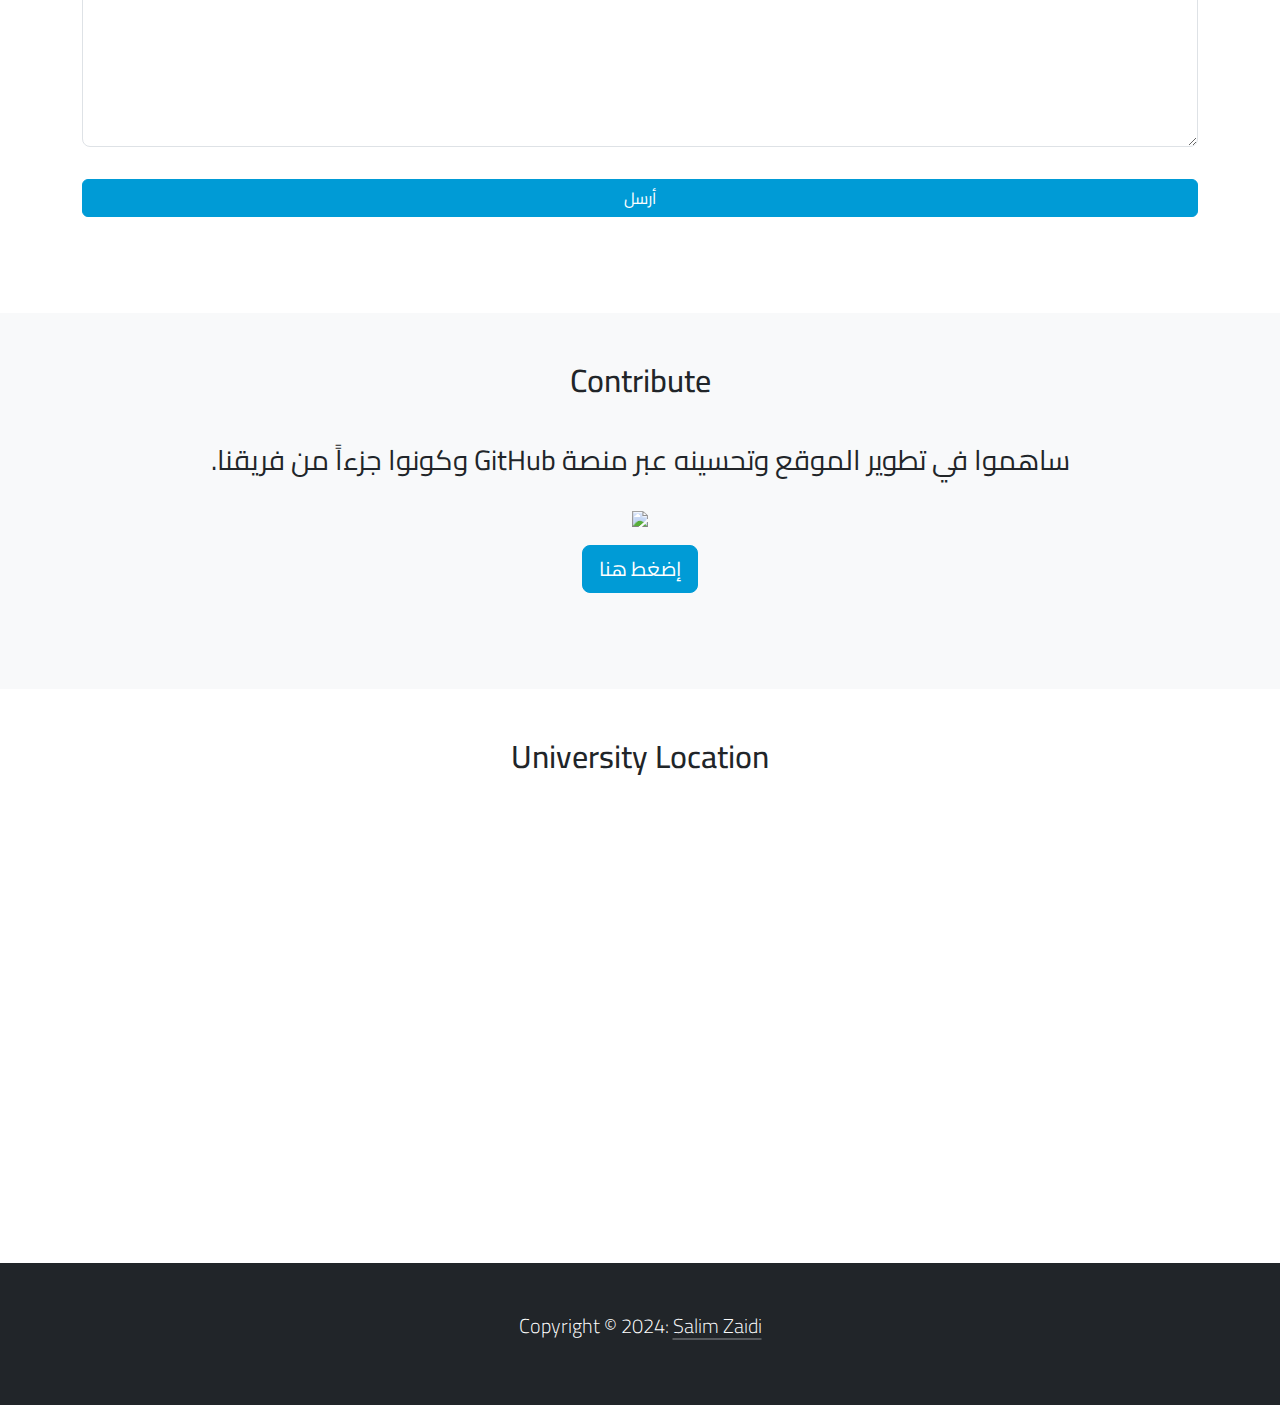
==== commit 0a7e18a2: "Revert "Remove margin from footer"" ====
--- a/index.html
+++ b/index.html
@@ -87,7 +87,6 @@
                 href="grades-scroll"
                 role="button"
                 data-bs-toggle="dropdown"
-                id="grades"
               >
                 Grades</a
               >
@@ -153,15 +152,6 @@
                 >Story</a
               >
             </li>
-             <!--
-            <li class="language-switcher nav-item dropdown me-3">
-              <a class="nav-link dropdown-toggle" href="#" role="button" data-bs-toggle="dropdown">Language</a>
-              <ul class="dropdown-menu">
-                  <li><a class="dropdown-item" href="#" onclick="switchLanguage('en')">English</a></li>
-                  <li><a class="dropdown-item" href="#" onclick="switchLanguage('ar')">العربية</a></li>
-              </ul>
-           </li>
-            -->
           </ul>
           <!-- Search button nav  -->
           <a
@@ -248,10 +238,10 @@
             alt="CSB Logo"
           />
           <div>
-            <h1 id="welcomeMessage" dir="rtl">
+            <h1 dir="rtl">
               مرحبًا بك في مرجع طلبة الإعلام الألي لجامعة البويرة
             </h1>
-            <p id="description" class="lead my-4">
+            <p class="lead my-4">
               يحتوي هذا الموقع على المحاضرات والسلاسل والامتحانات لجامعة البويرة
               تخصص الإعلام الآلي، بالإضافة إلى بعض القنوات التعليمية والكتب. نحن
               نسعى جاهدين لتوفير الدعم. لذلك إذا كانت لديكم أي ملفات ترغبون في
@@ -502,7 +492,7 @@
     <!-- About us -->
     <section id="about-scroll" class="bg-light text-dark p-md-5 pt-4 text-end">
       <div class="container">
-        <h2 class="text-center mt-5 mb-5">
+        <h2 class="text-center mb-5">
           <span class="text-primary"
             ><i class="bi bi-file-earmark-person"></i
           ></span>
@@ -564,7 +554,7 @@
     <!-- Contact us -->
     <section id="contact-scroll" class="p-md-5 pt-4">
       <div class="container">
-        <h2 class="text-center mt-5 mb-5">
+        <h2 class="text-center mb-5">
           <span class="text-primary"
             ><i class="fa-solid fa-paper-plane"></i
           ></span>
@@ -623,7 +613,7 @@
       class="bg-light text-dark p-md-5 pt-4 text-center"
     >
       <div class="container">
-        <h2 class="text-center mt-5 mb-3">
+        <h2 class="text-center mb-3">
           <span class="text-primary"><i class="bi bi-github"></i></span>
           Contribute
         </h2>
@@ -673,7 +663,7 @@
       </div>
     </section>
     <!-- Footer -->
-    <footer class="p-5 mt-5 bg-dark text-white text-center position-relative">
+    <footer class="p-5 bg-dark text-white text-center position-relative">
       <div class="container">
         <p class="lead">
           Copyright &copy; 2024:
@@ -840,5 +830,13 @@
         .getElementById("uploadButtonLink")
         .addEventListener("click", handleClick);
     </script>
+    <!-- Dark mode -->
+    <script
+      src="https://cdnjs.cloudflare.com/ajax/libs/darkreader/4.9.96/darkreader.js"
+      integrity="sha512-KmA3pASvAl2oruT89zqs5PinjqjPEdj7CbFjZHDw+axS9kctL0uQDqPdFKHQbSPFsudvNrn53K+Iu8/DgKCFmg=="
+      crossorigin="anonymous"
+      referrerpolicy="no-referrer"
+    ></script>
+    <script src="./assets/js/darkmode.js"></script>
   </body>
-</html>+</html>
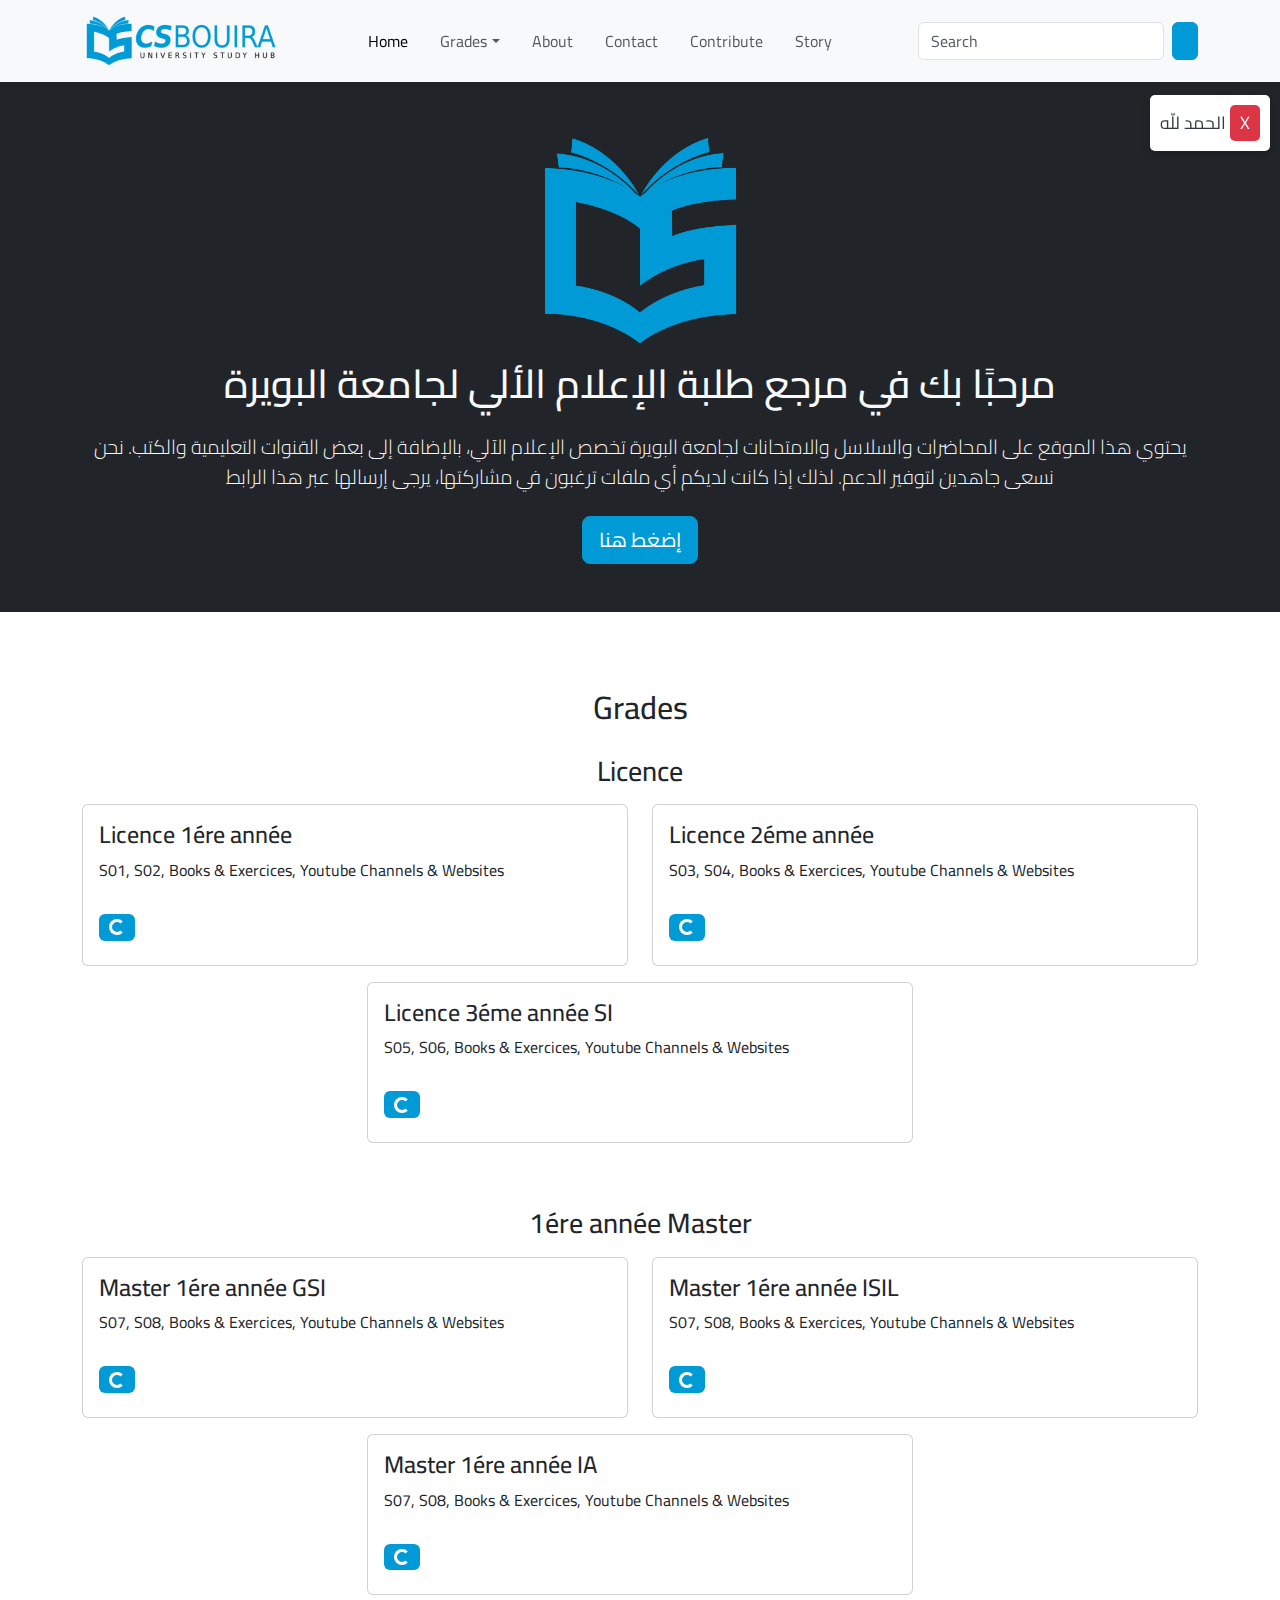
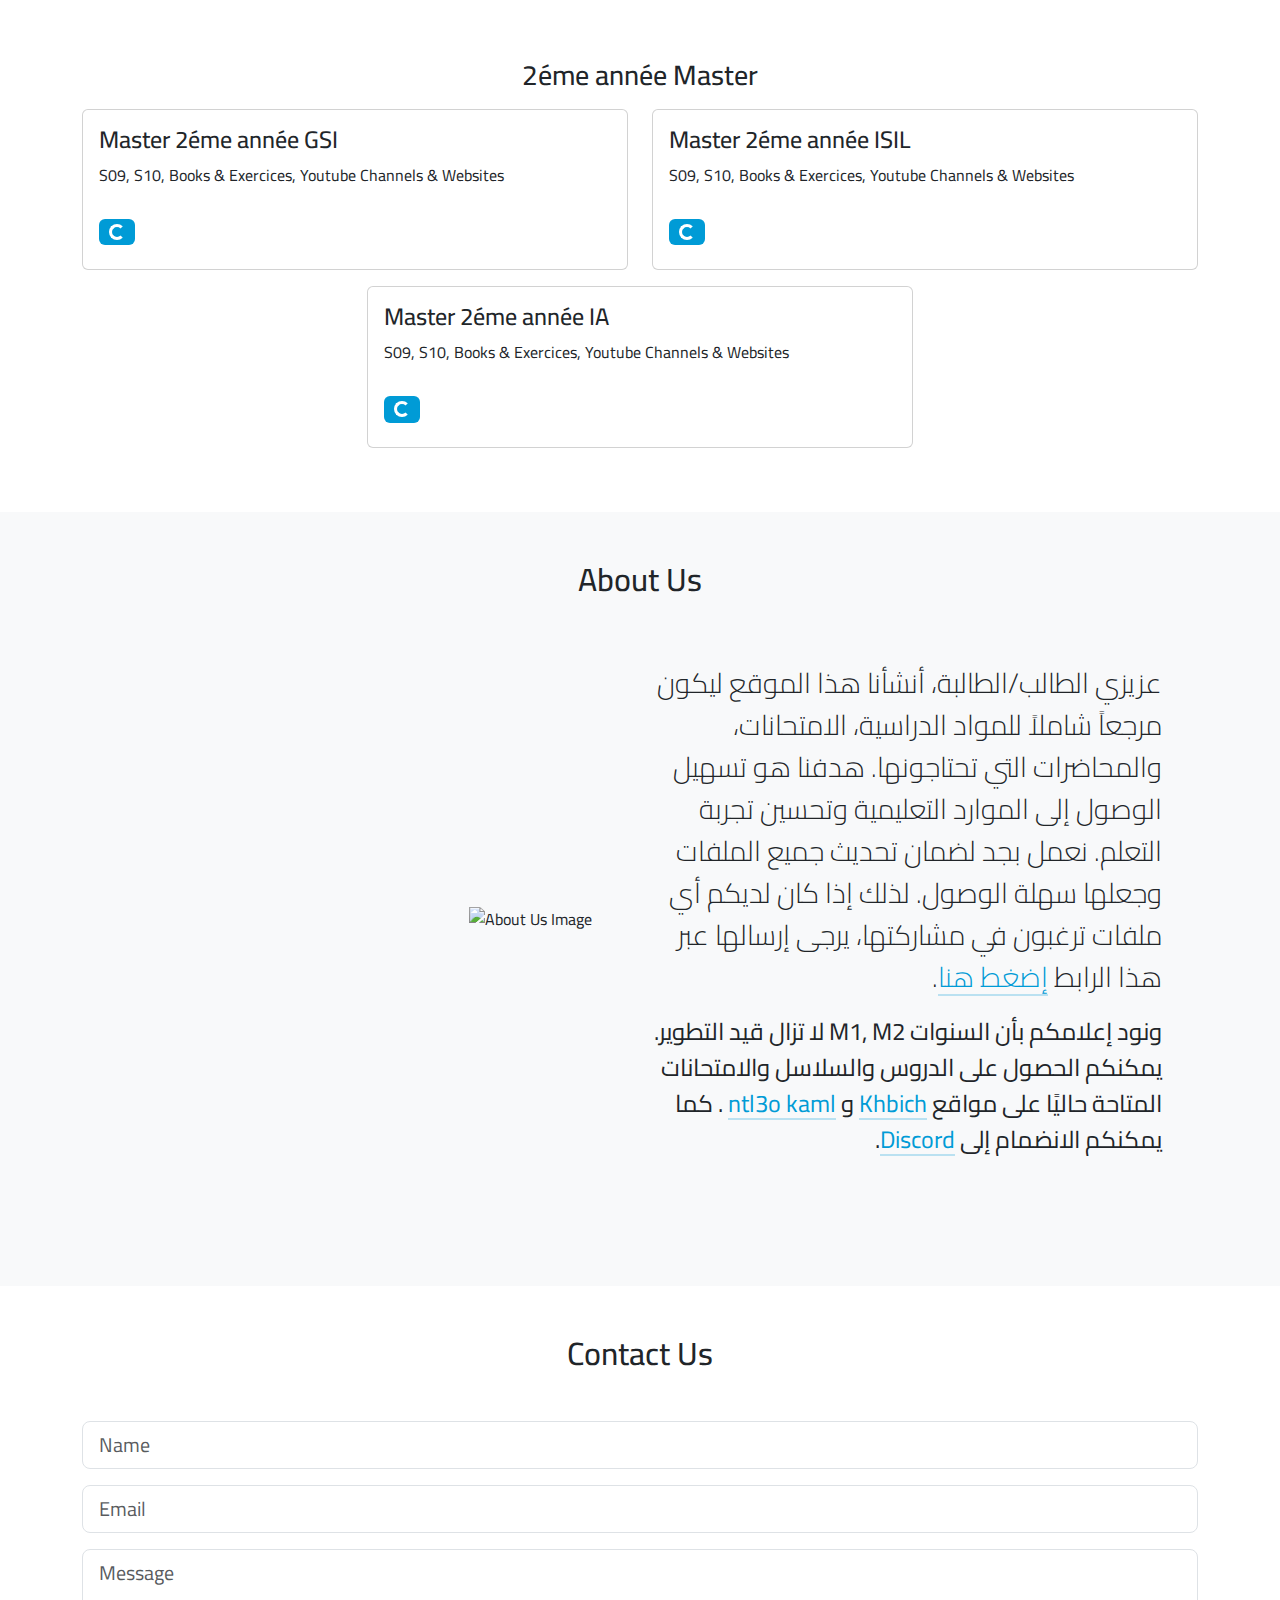
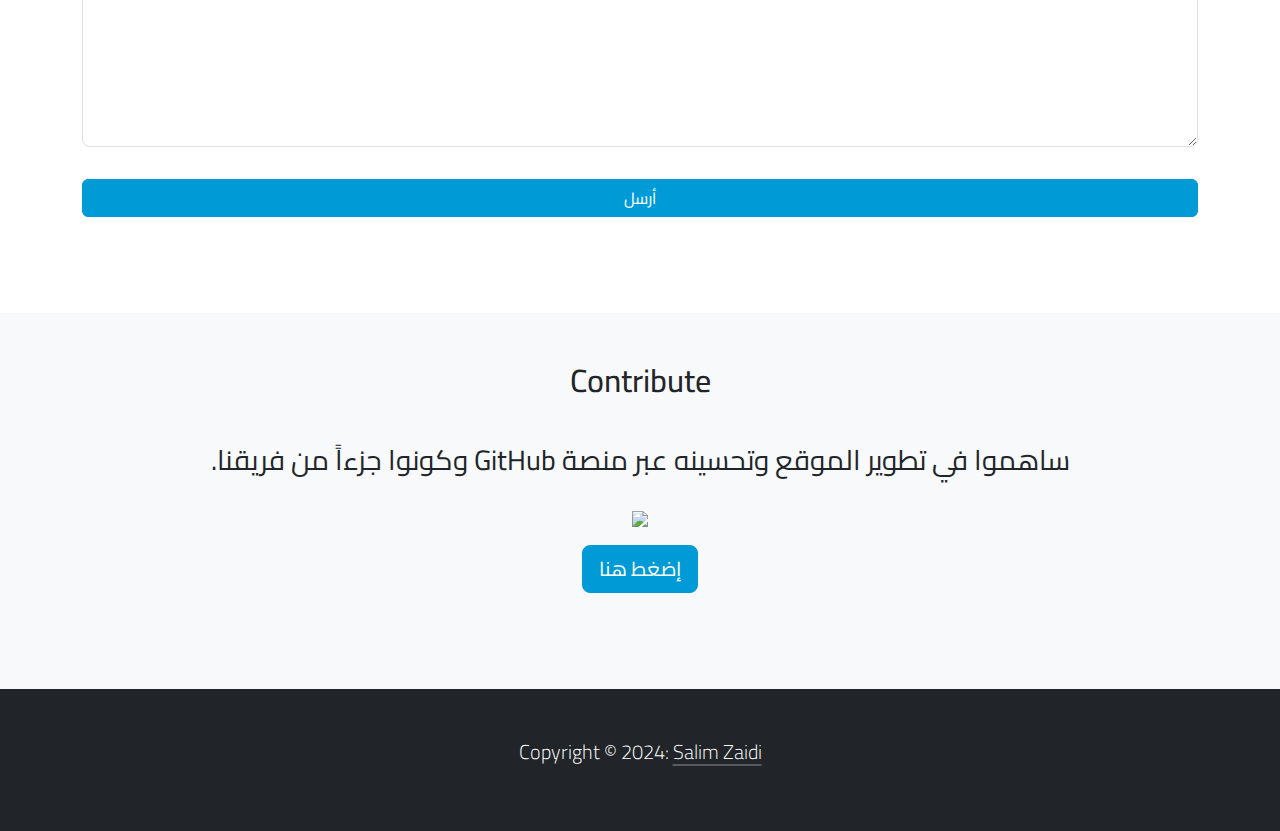
==== commit 860e1b10: "Remove google map" ====
--- a/index.html
+++ b/index.html
@@ -642,26 +642,6 @@
         </div>
       </div>
     </section>
-    <!-- Map -->
-    <section>
-      <div class="container">
-        <h2 class="text-center mt-4 p-4">
-          <span class="text-primary"
-            ><i class="fa-solid fa-location-dot"></i
-          ></span>
-          University Location
-        </h2>
-        <iframe
-          src="https://www.google.com/maps/embed?pb=!1m18!1m12!1m3!1d823908.7739070946!2d3.1841858368198315!3d36.22993038260364!2m3!1f0!2f0!3f0!3m2!1i1024!2i768!4f13.1!3m3!1m2!1s0x128c2ff0fe3b774d%3A0x5f03f9c2709add9a!2sUniversite%20de%20Bouira!5e0!3m2!1sen!2sdz!4v1718720003137!5m2!1sen!2sdz"
-          height="450"
-          style="border: 0"
-          allowfullscreen=""
-          loading="lazy"
-          referrerpolicy="no-referrer-when-downgrade"
-          class="w-100 rounded-3"
-        ></iframe>
-      </div>
-    </section>
     <!-- Footer -->
     <footer class="p-5 bg-dark text-white text-center position-relative">
       <div class="container">
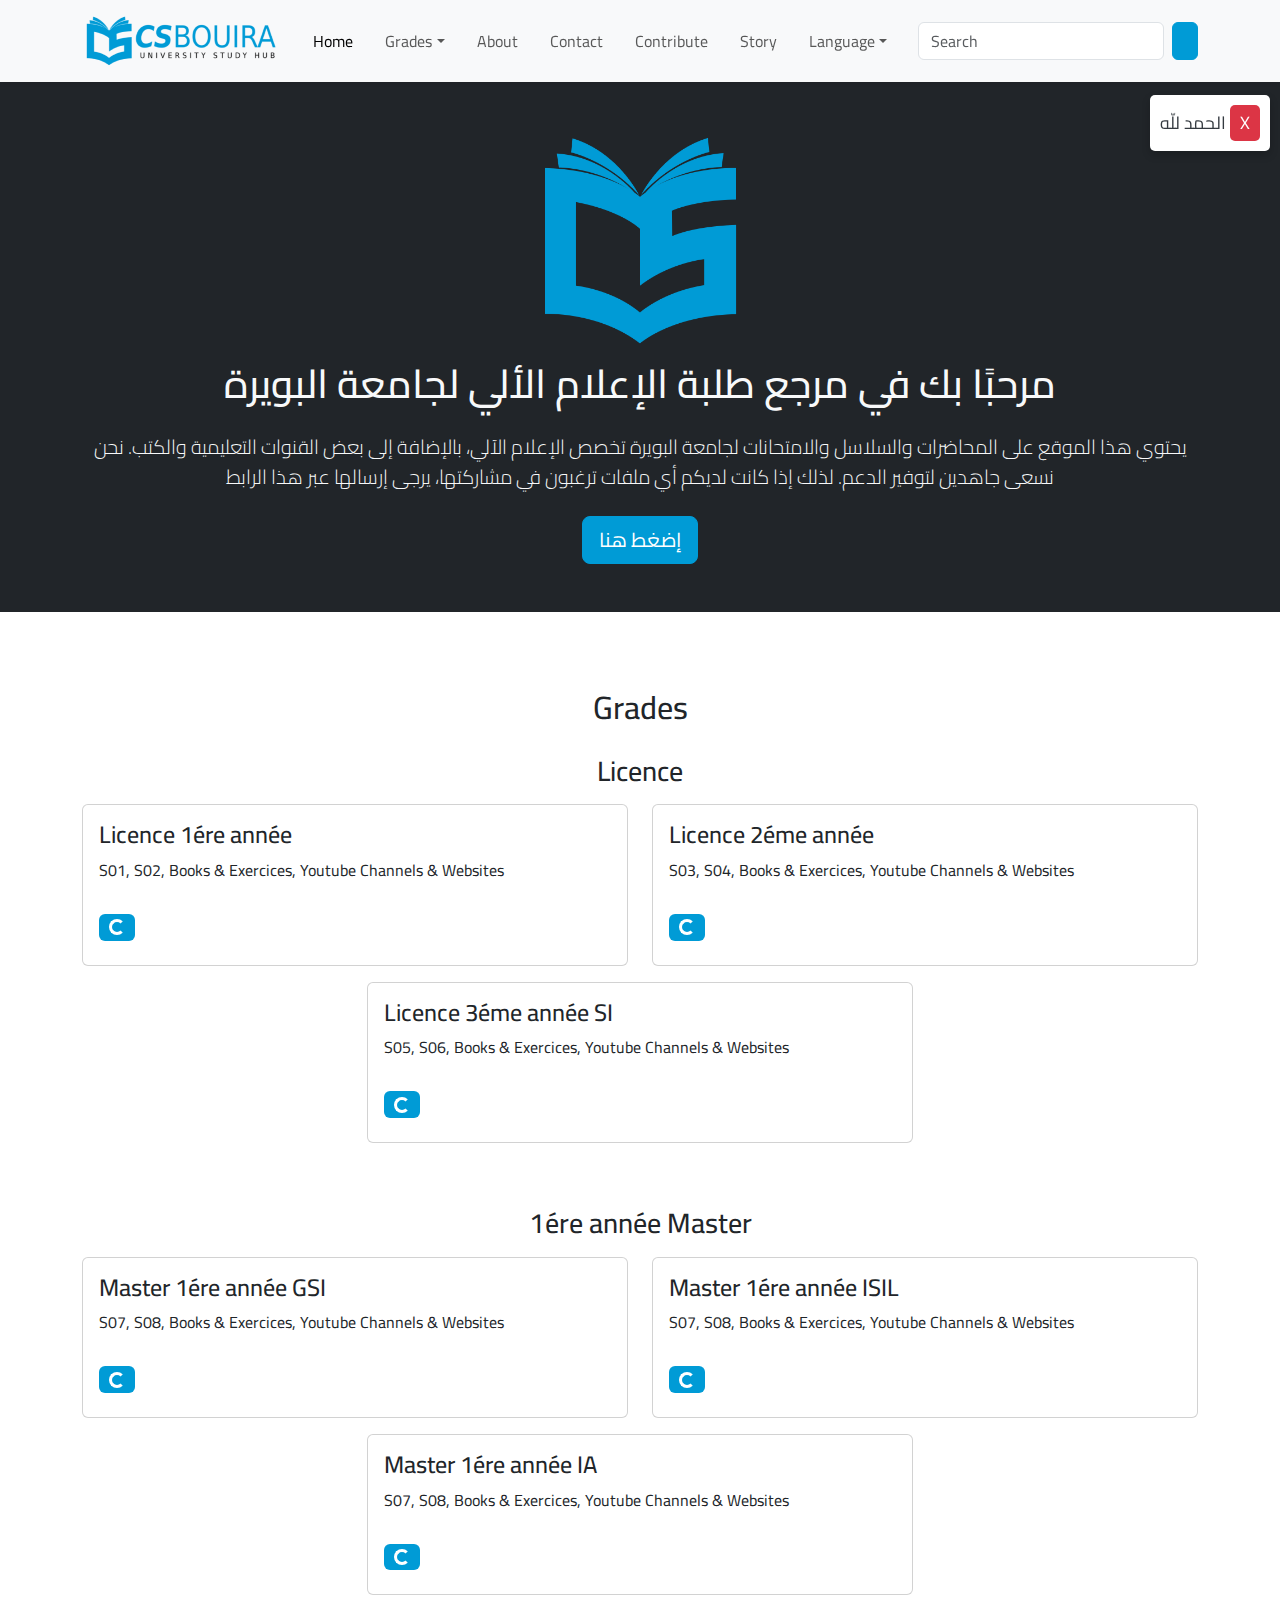
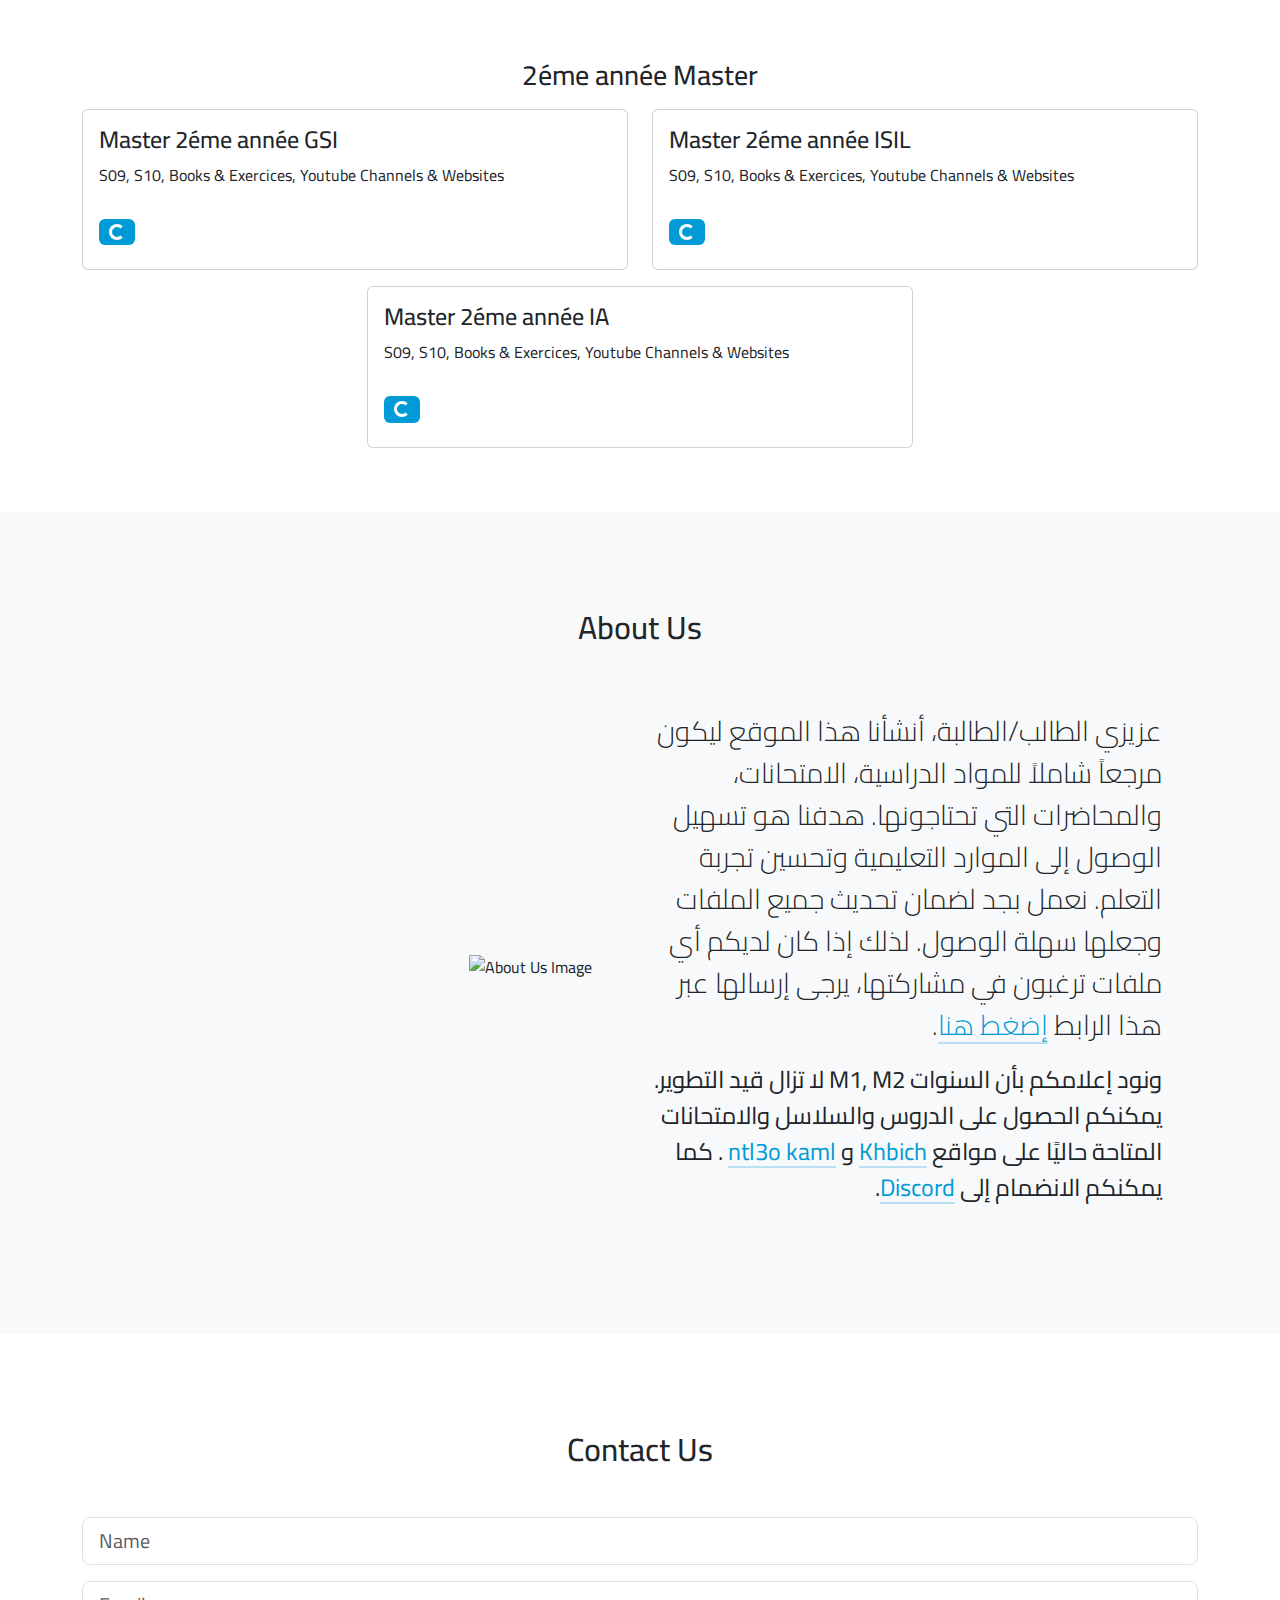
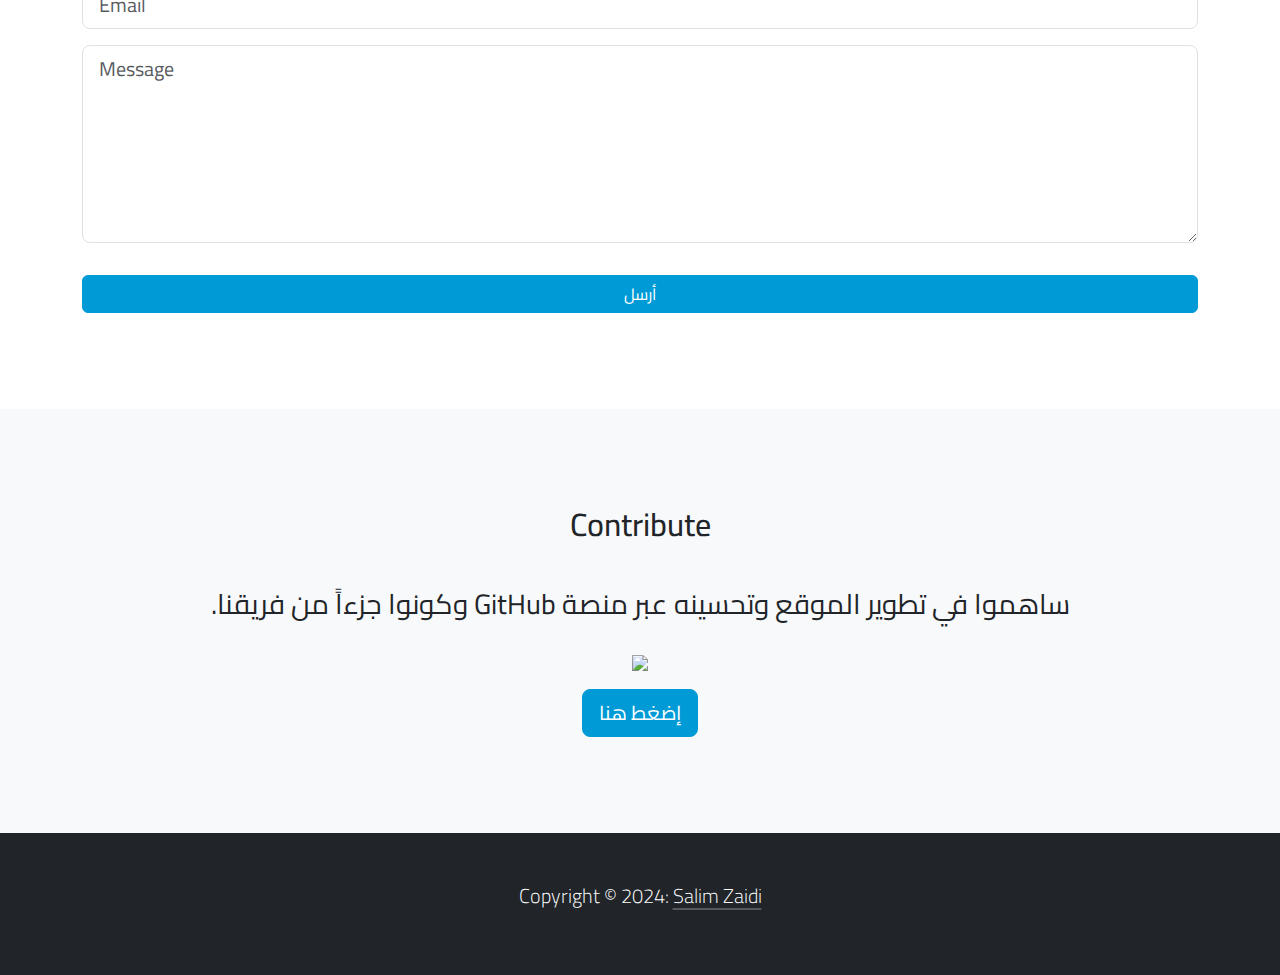
==== commit bd36d487: "Add language switcher functionality with English translation" ====
--- a/index.html
+++ b/index.html
@@ -87,6 +87,7 @@
                 href="grades-scroll"
                 role="button"
                 data-bs-toggle="dropdown"
+                id="grades"
               >
                 Grades</a
               >
@@ -151,6 +152,17 @@
               <a href="./assets/html/our-journey.html" class="nav-link"
                 >Story</a
               >
+            </li>
+            <li class="language-switcher nav-item dropdown me-3">
+              <a class="nav-link dropdown-toggle" href="#" role="button" data-bs-toggle="dropdown">Language</a>
+              <ul class="dropdown-menu">
+                <li>
+                  <a class="dropdown-item" href="#" onclick="switchLanguage('en')">English</a>
+                </li>
+                <li>
+                  <a class="dropdown-item" href="index.html" >العربية</a>
+                </li>
+              </ul>
             </li>
           </ul>
           <!-- Search button nav  -->
@@ -238,10 +250,10 @@
             alt="CSB Logo"
           />
           <div>
-            <h1 dir="rtl">
+            <h1 id="welcomeMessage" dir="rtl">
               مرحبًا بك في مرجع طلبة الإعلام الألي لجامعة البويرة
             </h1>
-            <p class="lead my-4">
+            <p id="description" class="lead my-4">
               يحتوي هذا الموقع على المحاضرات والسلاسل والامتحانات لجامعة البويرة
               تخصص الإعلام الآلي، بالإضافة إلى بعض القنوات التعليمية والكتب. نحن
               نسعى جاهدين لتوفير الدعم. لذلك إذا كانت لديكم أي ملفات ترغبون في
@@ -263,14 +275,14 @@
     <!-- Grades -->
     <section id="grades-scroll" class="p-md-4">
       <div class="container">
-        <h2 class="text-center mt-1">
+        <h2 id="grades_title" class="text-center mt-1">
           <span class="text-primary"
             ><i class="fa-solid fa-graduation-cap"></i
           ></span>
           Grades
         </h2>
         <div class="row mt-4 pb-4">
-          <h3 class="text-center mt-1 pb-2">Licence</h3>
+          <h3 id="licence" class="text-center mt-1 pb-2">Licence</h3>
           <div class="col-sm-6 mb-3">
             <div class="card card-hover-effect">
               <div class="card-body">
@@ -279,7 +291,7 @@
                   id="custom-link"
                   class="text-dark"
                 >
-                  <h4 class="card-title">Licence 1ére année</h4>
+                  <h4 id="licence1"class="card-title">Licence 1ére année</h4>
                   <p class="card-text pb-3">
                     S01, S02, Books & Exercices, Youtube Channels & Websites
                   </p>
@@ -303,7 +315,7 @@
                   id="custom-link"
                   class="text-dark"
                 >
-                  <h4 class="card-title">Licence 2éme année</h4>
+                  <h4 id="licence2" class="card-title">Licence 2éme année</h4>
                   <p class="card-text pb-3">
                     S03, S04, Books & Exercices, Youtube Channels & Websites
                   </p>
@@ -327,7 +339,7 @@
                   id="custom-link"
                   class="text-dark"
                 >
-                  <h4 class="card-title">Licence 3éme année SI</h4>
+                  <h4 id="licence3"class="card-title">Licence 3éme année SI</h4>
                   <p class="card-text pb-3">
                     S05, S06, Books & Exercices, Youtube Channels & Websites
                   </p>
@@ -345,7 +357,7 @@
           </div>
         </div>
         <div class="row mt-4 pb-4">
-          <h3 class="text-center pb-2">1ére année Master</h3>
+          <h3 id="Master1" class="text-center pb-2">1ére année Master</h3>
           <div class="col-sm-6 mb-3">
             <div class="card card-hover-effect">
               <div class="card-body">
@@ -354,7 +366,7 @@
                   id="custom-link"
                   class="text-dark"
                 >
-                  <h4 class="card-title">Master 1ére année GSI</h4>
+                  <h4 id="Master1_gsi" class="card-title">Master 1ére année GSI</h4>
                   <p class="card-text pb-3">
                     S07, S08, Books & Exercices, Youtube Channels & Websites
                   </p>
@@ -378,7 +390,7 @@
                   id="custom-link"
                   class="text-dark"
                 >
-                  <h4 class="card-title">Master 1ére année ISIL</h4>
+                  <h4  id="Master1_isil" class="card-title">Master 1ére année ISIL</h4>
                   <p class="card-text pb-3">
                     S07, S08, Books & Exercices, Youtube Channels & Websites
                   </p>
@@ -398,7 +410,7 @@
             <div class="card card-hover-effect">
               <div class="card-body">
                 <a href="#" id="custom-link" class="text-dark in-progress">
-                  <h4 class="card-title">Master 1ére année IA</h4>
+                  <h4 id="Master1_ia" class="card-title">Master 1ére année IA</h4>
                   <p class="card-text pb-3">
                     S07, S08, Books & Exercices, Youtube Channels & Websites
                   </p>
@@ -416,7 +428,7 @@
           </div>
         </div>
         <div class="row mt-4 pb-4">
-          <h3 class="text-center pb-2">2éme année Master</h3>
+          <h3 id="Master2" class="text-center pb-2">2éme année Master</h3>
           <div class="col-sm-6 mb-3 m-auto">
             <div class="card card-hover-effect">
               <div class="card-body">
@@ -425,7 +437,7 @@
                   id="custom-link"
                   class="text-dark"
                 >
-                  <h4 class="card-title">Master 2éme année GSI</h4>
+                  <h4 id="Master2_gsi" class="card-title">Master 2éme année GSI</h4>
                   <p class="card-text pb-3">
                     S09, S10, Books & Exercices, Youtube Channels & Websites
                   </p>
@@ -449,7 +461,7 @@
                   id="custom-link"
                   class="text-dark"
                 >
-                  <h4 class="card-title">Master 2éme année ISIL</h4>
+                  <h4 id="Master2_isil" class="card-title">Master 2éme année ISIL</h4>
                   <p class="card-text pb-3">
                     S09, S10, Books & Exercices, Youtube Channels & Websites
                   </p>
@@ -469,7 +481,7 @@
             <div class="card card-hover-effect">
               <div class="card-body">
                 <a href="#" id="custom-link" class="text-dark in-progress">
-                  <h4 class="card-title">Master 2éme année IA</h4>
+                  <h4 id="Master2_ia"  class="card-title">Master 2éme année IA</h4>
                   <p class="card-text pb-3">
                     S09, S10, Books & Exercices, Youtube Channels & Websites
                   </p>
@@ -492,7 +504,7 @@
     <!-- About us -->
     <section id="about-scroll" class="bg-light text-dark p-md-5 pt-4 text-end">
       <div class="container">
-        <h2 class="text-center mb-5">
+        <h2 class="text-center mt-5 mb-5">
           <span class="text-primary"
             ><i class="bi bi-file-earmark-person"></i
           ></span>
@@ -507,7 +519,7 @@
             />
           </div>
           <div dir="rtl" class="col-lg px-5 py-3">
-            <p class="lead fs-3">
+            <p id="about_us1" class="lead fs-3">
               عزيزي الطالب/الطالبة، أنشأنا هذا الموقع ليكون مرجعاً شاملاً للمواد
               الدراسية، الامتحانات، والمحاضرات التي تحتاجونها. هدفنا هو تسهيل
               الوصول إلى الموارد التعليمية وتحسين تجربة التعلم. نعمل بجد لضمان
@@ -523,7 +535,7 @@
                 إضغط هنا </a
               >.
             </p>
-            <p class="fs-4">
+            <p id="about_us2" class="fs-4">
               ونود إعلامكم بأن السنوات M1, M2 لا تزال قيد التطوير. يمكنكم الحصول
               على الدروس والسلاسل والامتحانات المتاحة حاليًا على مواقع
               <a
@@ -554,7 +566,7 @@
     <!-- Contact us -->
     <section id="contact-scroll" class="p-md-5 pt-4">
       <div class="container">
-        <h2 class="text-center mb-5">
+        <h2 class="text-center mt-5 mb-5">
           <span class="text-primary"
             ><i class="fa-solid fa-paper-plane"></i
           ></span>
@@ -592,7 +604,7 @@
               </div>
               <div class="d-grid">
                 <button
-                  id="submit-contact"
+                  id="submit_contact"
                   type="submit"
                   class="btn btn-primary text-white mt-3"
                 >
@@ -613,7 +625,7 @@
       class="bg-light text-dark p-md-5 pt-4 text-center"
     >
       <div class="container">
-        <h2 class="text-center mb-3">
+        <h2 class="text-center mt-5 mb-3">
           <span class="text-primary"><i class="bi bi-github"></i></span>
           Contribute
         </h2>
@@ -622,7 +634,7 @@
           class="pb-5 d-sm-flex flex-column align-items-center justify-content-between"
         >
           <div>
-            <p dir="rtl" class="fs-3 my-4">
+            <p id="Contribute" dir="rtl" class="fs-3 my-4">
               ساهموا في تطوير الموقع وتحسينه عبر منصة GitHub وكونوا جزءاً من
               فريقنا.
             </p>
@@ -637,6 +649,7 @@
             href="https://github.com/zedsalim/csbouira"
             target="_blank"
             class="mt-3 btn btn-lg btn-primary text-white"
+            id="clickhere"
             >إضغط هنا</a
           >
         </div>
@@ -701,7 +714,7 @@
               placeholder="Email"
               required
             />
-            <p class="text-muted mt-1">
+            <p id="contact-us" class="text-muted mt-1">
               يرجى إدخال إيميل حقيقي لكي نستطيع مراسلتكم.
             </p>
             <label class="form-label fs-5" for="module">إسم المقياس:</label>
@@ -819,4 +832,4 @@
     ></script>
     <script src="./assets/js/darkmode.js"></script>
   </body>
-</html>
+</html>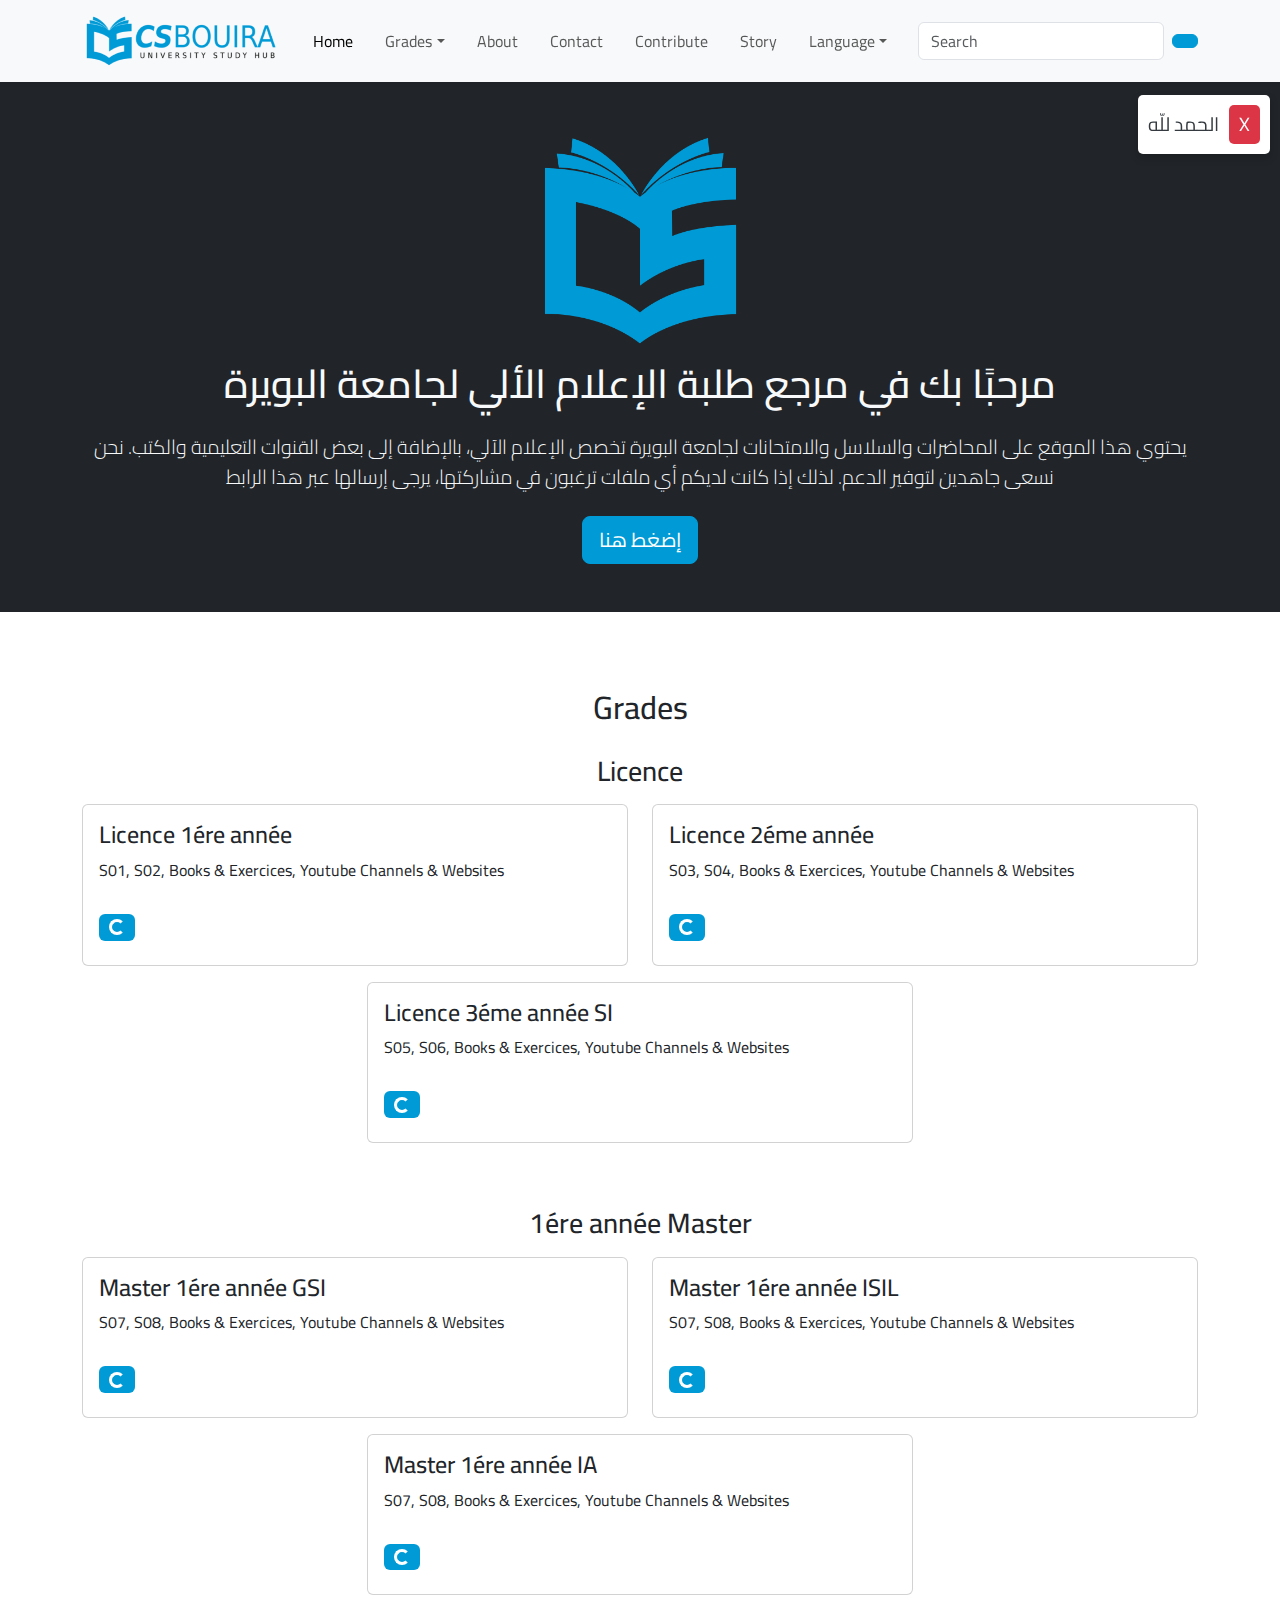
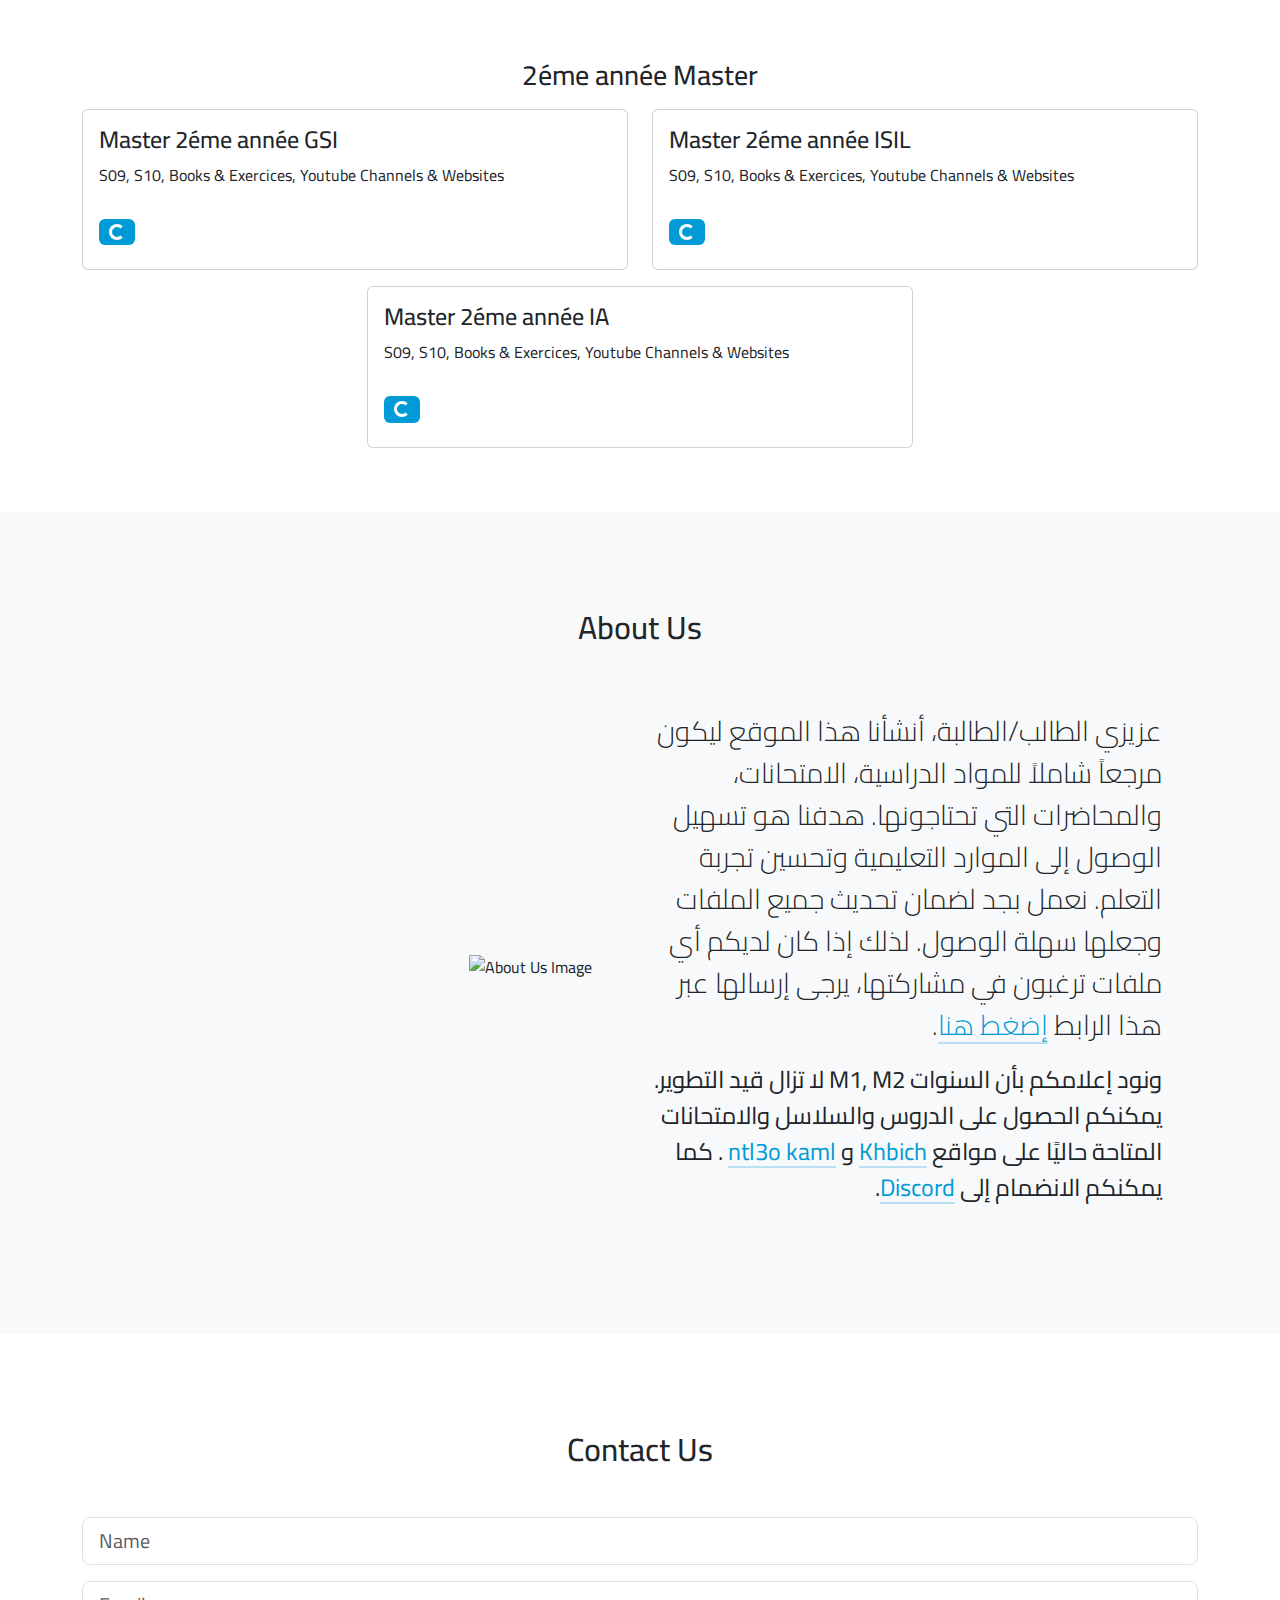
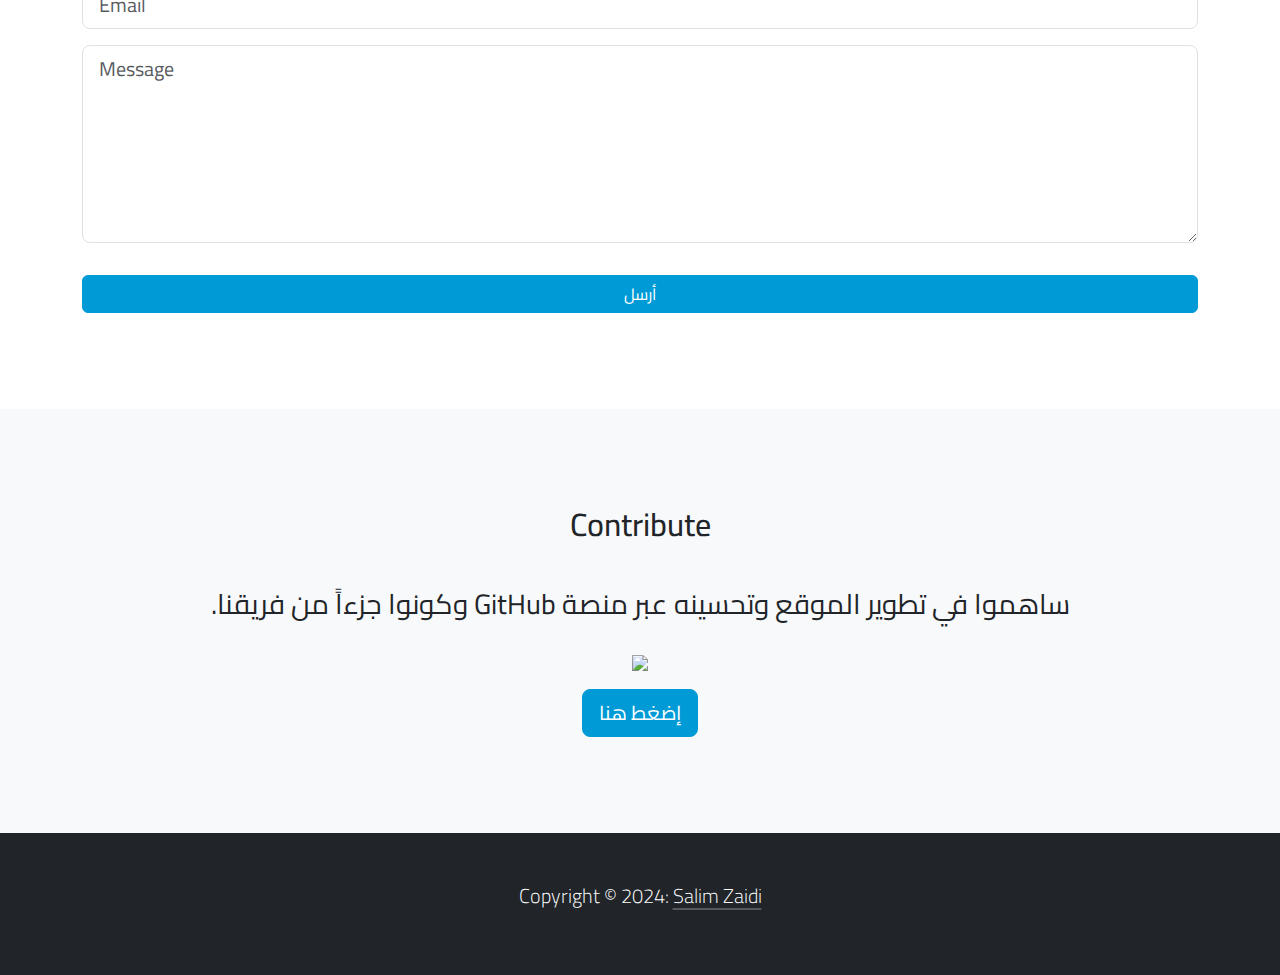
==== commit 85043485: "Language Switcher Added" ====
--- a/index.html
+++ b/index.html
@@ -519,7 +519,7 @@
             />
           </div>
           <div dir="rtl" class="col-lg px-5 py-3">
-            <p id="about_us1" class="lead fs-3">
+            <p id="About_us1" class="lead fs-3">
               عزيزي الطالب/الطالبة، أنشأنا هذا الموقع ليكون مرجعاً شاملاً للمواد
               الدراسية، الامتحانات، والمحاضرات التي تحتاجونها. هدفنا هو تسهيل
               الوصول إلى الموارد التعليمية وتحسين تجربة التعلم. نعمل بجد لضمان
@@ -535,7 +535,7 @@
                 إضغط هنا </a
               >.
             </p>
-            <p id="about_us2" class="fs-4">
+            <p id="About_us2" class="fs-4">
               ونود إعلامكم بأن السنوات M1, M2 لا تزال قيد التطوير. يمكنكم الحصول
               على الدروس والسلاسل والامتحانات المتاحة حاليًا على مواقع
               <a
--- a/assets/css/style.css
+++ b/assets/css/style.css
@@ -5,7 +5,7 @@
 
 body {
   font-family: "Cairo", sans-serif !important;
-  transition: background-color 0.3s ease-in-out, color 0.3s ease-in-out;
+  transition: background-color 0.3s, color 0.3s;
 }
 
 .custom-hr {
@@ -15,24 +15,15 @@
   margin: 18px auto;
 }
 
-/* Style for truncating long file names */
-.custom-link-container {
+/* Link truncation */
+.custom-link-container,
+.custom-link {
   display: flex;
   align-items: center;
   white-space: nowrap;
   overflow: hidden;
   text-overflow: ellipsis;
-}
-
-#custom-link {
   text-decoration: none;
-}
-
-.custom-link {
-  text-decoration: none;
-  text-overflow: ellipsis;
-  white-space: nowrap;
-  overflow: hidden;
   flex-shrink: 1;
 }
 
@@ -40,22 +31,26 @@
   flex-shrink: 0;
 }
 
-/* for fixed-top navbar */
+#custom-link {
+  text-decoration: none;
+}
+
+/* Navbar spacing for fixed-top */
 body::before {
+  content: "";
   display: block;
-  content: "";
   height: 75px;
 }
 
 /* Back to top button */
 #btn-back-to-top {
   position: fixed;
-  bottom: 20px;
+  bottom: 80px;
   right: 20px;
   opacity: 0;
-  transition: opacity 0.3s ease, visibility 0.2s ease;
   visibility: hidden;
   pointer-events: none;
+  transition: opacity 0.3s, visibility 0.2s;
 }
 
 #btn-back-to-top.show {
@@ -64,36 +59,60 @@
   pointer-events: auto;
 }
 
-/* grades cards hover effect */
+/* Dark mode button */
+.btn-dark-mode {
+  position: fixed;
+  bottom: 20px;
+  right: 20px;
+  z-index: 999;
+  width: 50px;
+  height: 50px;
+  border-radius: 50%;
+  display: flex;
+  justify-content: center;
+  align-items: center;
+  font-size: 24px;
+}
+
+/* Card hover effect */
 .card-hover-effect {
-  transition: all 0.3s ease-in-out;
+  transition: all 0.3s;
 }
 .card-hover-effect:hover {
   background-color: #009bd6;
-  border: none;
   box-shadow: 0 4px 8px rgba(0, 0, 0, 0.2);
+  color: #fff;
 }
 .card-hover-effect:hover .card-text,
 .card-hover-effect:hover .card-title {
   color: #fff;
 }
-
 .card-hover-effect:hover .badge {
   background-color: #fff !important;
   color: #212529;
 }
 
+/* Fixed Adhkar box */
 #adhkar {
-  font-size: 1.1rem;
+  font-size: 1.2rem;
+  max-width: 90%;
+  word-wrap: break-word;
   position: fixed;
   top: 95px;
   right: 10px;
-  color: #343a40;
   background-color: #fff;
   padding: 10px;
+  color: #343a40;
   border-radius: 5px;
   box-shadow: 0 4px 8px rgba(0, 0, 0, 0.2);
   z-index: 999;
+  display: flex;
+  align-items: center;
+  text-align: center;
+}
+
+#adhkarText {
+  flex-grow: 1;
 }
 
 #closeAdhkar {
@@ -103,16 +122,18 @@
   padding: 5px 10px;
   border-radius: 5px;
   cursor: pointer;
+  margin-left: 10px;
 }
 
+/* Accordion styling */
 #Books-headingZero .accordion-button {
   background-color: #e5e5e5;
   color: #000;
 }
 
-/* hide info alert */
+/* Alert fade-out */
 #infoAlert {
-  transition: opacity 1s ease-out;
+  transition: opacity 1s;
   opacity: 1;
 }
 
@@ -120,42 +141,23 @@
   opacity: 0;
 }
 
-/* Custom width for class "min" */
-/* For small screens (under 768px) */
-@media (max-width: 767px) {
-  .min {
-    width: 50%;
-  }
+/* Responsive width for class "min" */
+.min {
+  width: 50%;
 }
 
-/* For medium screens (768px to 1024px) */
-@media (min-width: 768px) and (max-width: 1024px) {
+@media (min-width: 768px) {
   .min {
     width: 25%;
   }
-}
-
-/* For large screens (greater than 1024px) */
-@media (min-width: 1025px) {
-  .min {
-    width: 20%;
-  }
-}
-
-/* Large modal for larg screens */
-@media (min-width: 768px) {
   .modal-xl {
     width: 90%;
     max-width: 1200px;
   }
 }
 
-.language-switcher button:hover {
-  color: #007bff;
-}
-/* Dark mode
-.dark-mode {
-  background-color: #23272b;
-  color: #fff;
-}
-*/+@media (min-width: 1025px) {
+  .min {
+    width: 20%;
+  }
+}